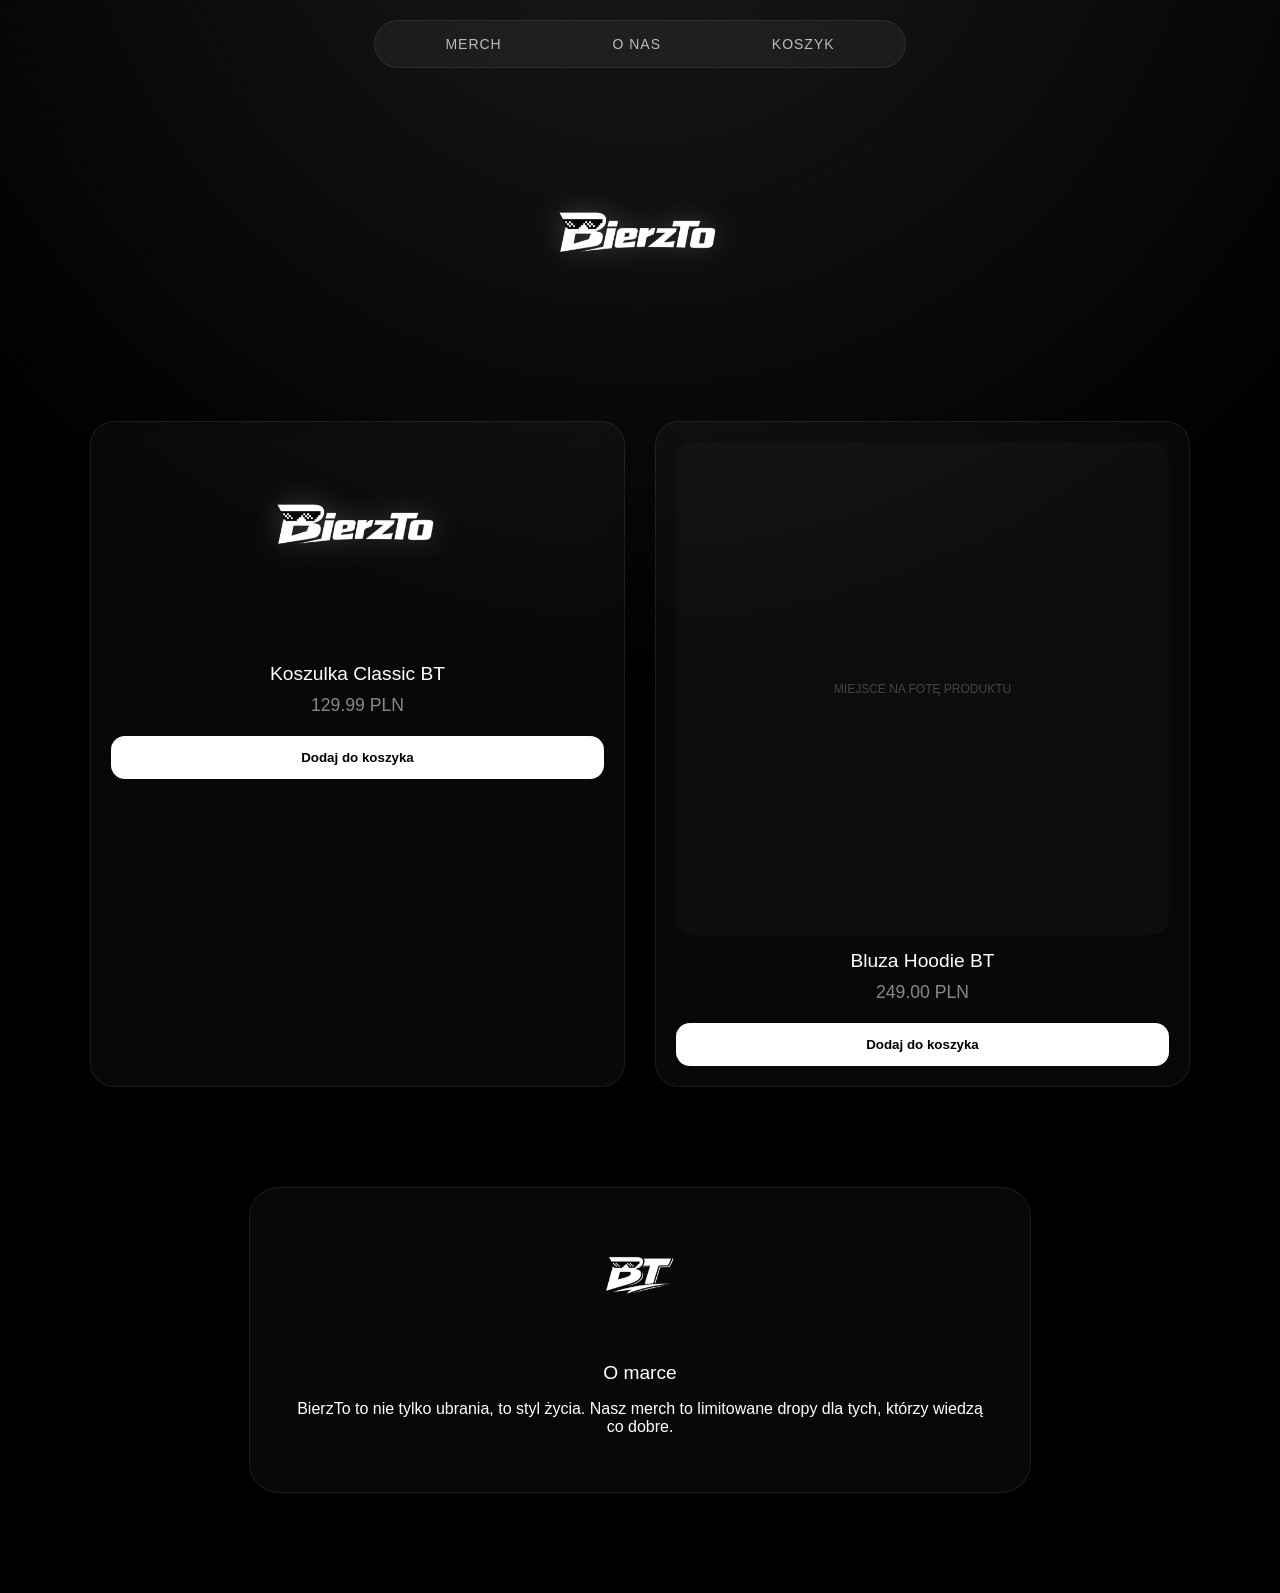
==== index.html @ 97d5d86f "Update index.html" ====
<!DOCTYPE html>
<html lang="pl">
<head>
    <meta charset="UTF-8">
    <meta name="viewport" content="width=device-width, initial-scale=1.0">
    <title>BierzTo Merch | Sklep</title>
    <style>
        /* CSS - Odpowiada za wygląd "Liquid Glass" */
        :root {
            --glass: rgba(255, 255, 255, 0.03);
            --glass-border: rgba(255, 255, 255, 0.08);
            --glow: 0 0 20px rgba(255, 255, 255, 0.15);
        }

        body {
            background-color: #000; /* Głęboka czerń */
            color: white;
            font-family: -apple-system, BlinkMacSystemFont, "Segoe UI", sans-serif;
            margin: 0;
            overflow-x: hidden;
        }

        /* Rozmyte tło */
        .bg-blur {
            position: fixed;
            top: 0; left: 0; width: 100%; height: 100%;
            background: radial-gradient(circle at 50% -20%, #1a1a1a 0%, #000 70%);
            z-index: -1;
        }

        /* Nawigacja iOS Style */
        nav {
            position: fixed;
            top: 20px;
            left: 50%;
            transform: translateX(-50%);
            width: 90%;
            max-width: 500px;
            background: rgba(255, 255, 255, 0.05);
            backdrop-filter: blur(20px); /* Efekt szkła */
            -webkit-backdrop-filter: blur(20px);
            border: 1px solid var(--glass-border);
            border-radius: 30px;
            display: flex;
            justify-content: space-around;
            padding: 15px;
            z-index: 1000;
        }

        nav a { color: white; text-decoration: none; font-size: 14px; text-transform: uppercase; letter-spacing: 1px; opacity: 0.7; transition: 0.3s; }
        nav a:hover { opacity: 1; text-shadow: 0 0 10px #fff; }

        header {
            margin-top: 150px;
            text-align: center;
        }

        /* Twoje logo */
        .main-logo {
            width: 280px;
            filter: drop-shadow(0 0 15px rgba(255,255,255,0.2));
            margin-bottom: 20px;
        }

        /* Kontener na produkty */
        .shop-container {
            display: grid;
            grid-template-columns: repeat(auto-fit, minmax(280px, 1fr));
            gap: 30px;
            width: 90%;
            max-width: 1100px;
            margin: 60px auto;
        }

        /* KARTA PRODUKTU - To kopiujesz, żeby dodać item */
        .product-card {
            background: var(--glass);
            border: 1px solid var(--glass-border);
            border-radius: 24px;
            padding: 20px;
            text-align: center;
            backdrop-filter: blur(10px);
            transition: 0.4s cubic-bezier(0.175, 0.885, 0.32, 1.275);
        }

        .product-card:hover {
            transform: translateY(-10px) scale(1.02);
            border-color: rgba(255,255,255,0.3);
            box-shadow: var(--glow);
        }

        .product-img {
            width: 100%;
            aspect-ratio: 1/1;
            background: rgba(255,255,255,0.02);
            border-radius: 18px;
            margin-bottom: 15px;
            display: flex;
            align-items: center;
            justify-content: center;
            font-size: 12px;
            color: #444;
        }

        h2 { font-size: 1.2rem; margin: 10px 0; font-weight: 500; }
        .price { font-size: 1.1rem; color: #888; margin-bottom: 20px; }

        /* Przyciski iOS Style */
        .buy-btn {
            background: #fff;
            color: #000;
            border: none;
            width: 100%;
            padding: 14px;
            border-radius: 14px;
            font-weight: 600;
            cursor: pointer;
            transition: 0.3s;
        }

        .buy-btn:hover {
            background: #e0e0e0;
            box-shadow: 0 5px 15px rgba(255,255,255,0.2);
        }

        /* Sekcja O NAS */
        .about {
            max-width: 700px;
            margin: 100px auto;
            text-align: center;
            padding: 40px;
            background: var(--glass);
            border-radius: 30px;
            border: 1px solid var(--glass-border);
        }
    </style>
</head>
<body>

    <div class="bg-blur"></div>

    <nav>
        <a href="#merch">Merch</a>
        <a href="#about">O nas</a>
        <a href="#">Koszyk</a>
    </nav>

    <header>
        <img src="logo.png" alt="BierzTo Logo" class="main-logo">
    </header>

    <div class="shop-container" id="merch">
        
        <div class="product-card">
            <img src="logo.png" alt="BierzTo Logo" class="main-logo">
            <h2>Koszulka Classic BT</h2>
            <div class="price">129.99 PLN</div>
            <button class="buy-btn">Dodaj do koszyka</button>
        </div>
        <div class="product-card">
            <div class="product-img">MIEJSCE NA FOTĘ PRODUKTU</div>
            <h2>Bluza Hoodie BT</h2>
            <div class="price">249.00 PLN</div>
            <button class="buy-btn">Dodaj do koszyka</button>
        </div>

    </div>

    <div class="about" id="about">
        <img src="banner.png" style="width: 150px; margin-bottom: 20px;">
        <h2>O marce</h2>
        <p>BierzTo to nie tylko ubrania, to styl życia. Nasz merch to limitowane dropy dla tych, którzy wiedzą co dobre.</p>
    </div>

</body>
</html>
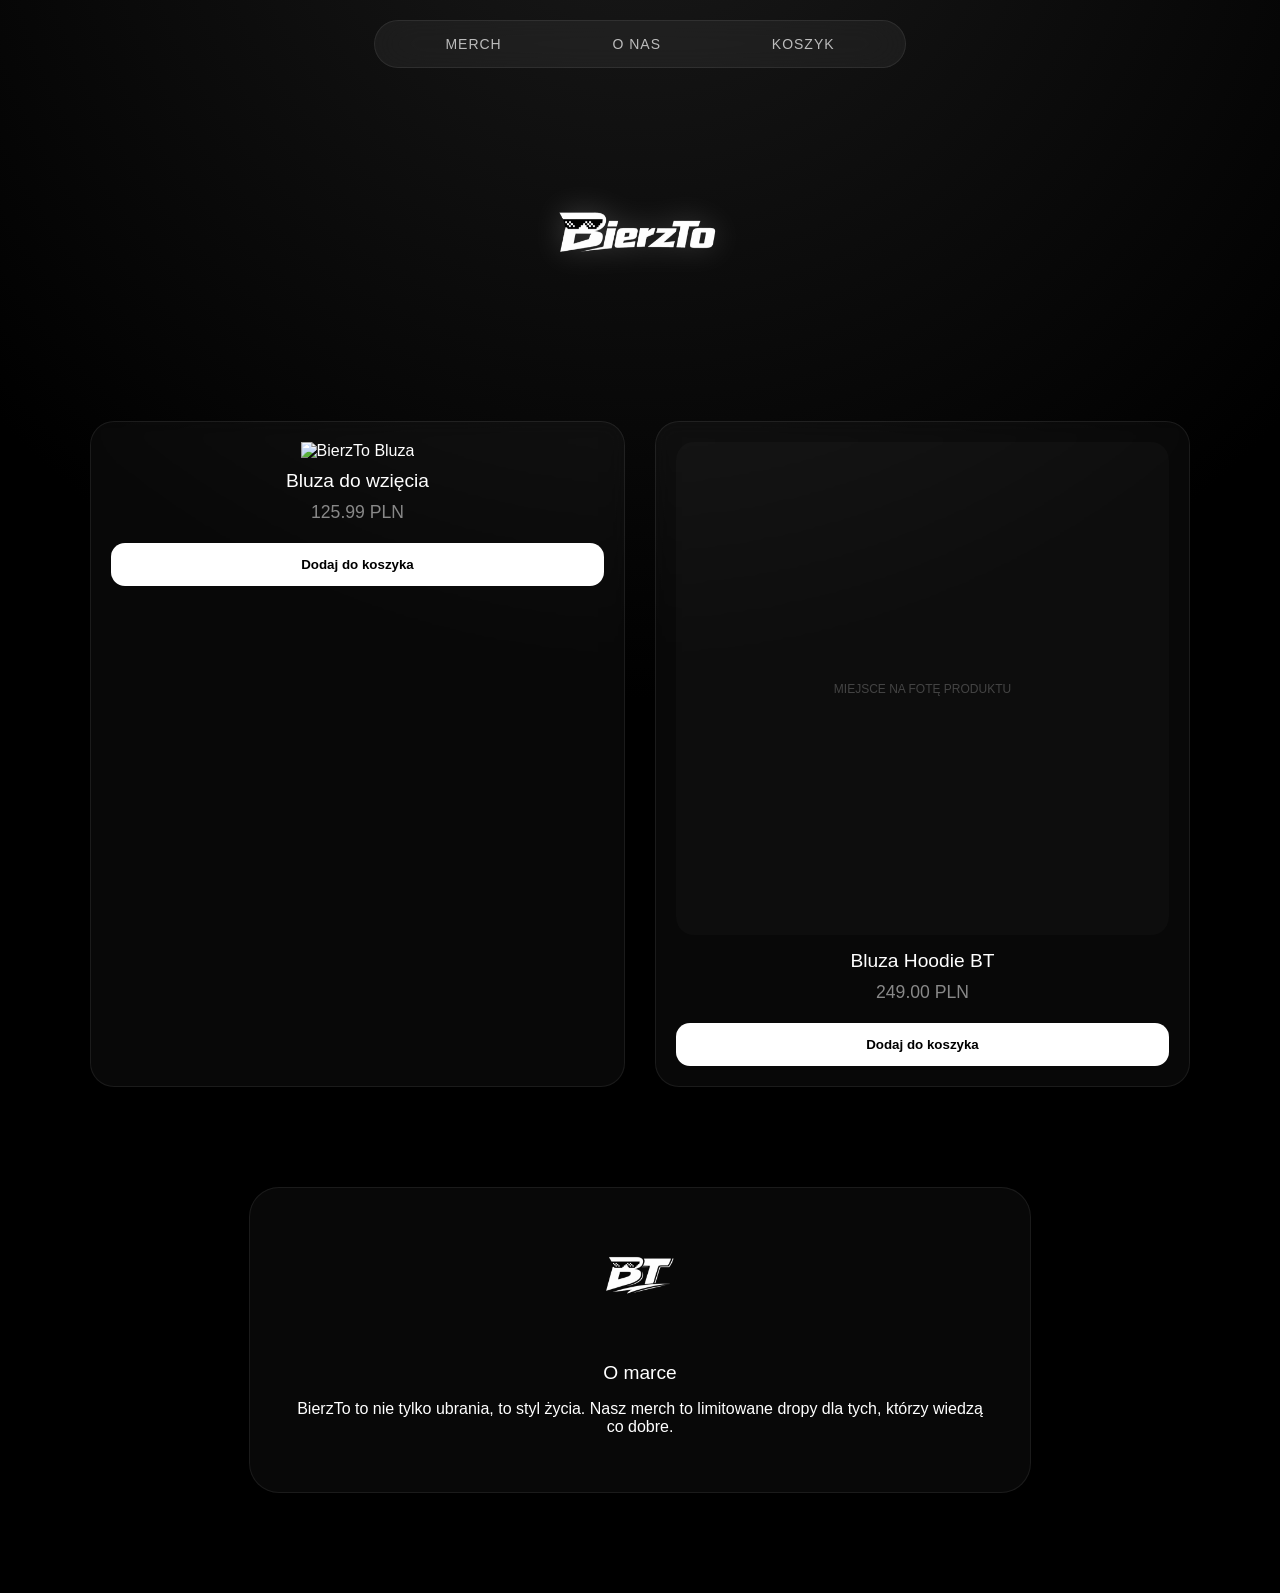
==== commit 5bc8cef0: "Update index.html" ====
--- a/index.html
+++ b/index.html
@@ -152,9 +152,9 @@
     <div class="shop-container" id="merch">
         
         <div class="product-card">
-            <img src="logo.png" alt="BierzTo Logo" class="main-logo">
-            <h2>Koszulka Classic BT</h2>
-            <div class="price">129.99 PLN</div>
+            <img src="Bluza.png" alt="BierzTo Bluza" class="main-bluza">
+            <h2>Bluza do wzięcia</h2>
+            <div class="price">125.99 PLN</div>
             <button class="buy-btn">Dodaj do koszyka</button>
         </div>
         <div class="product-card">
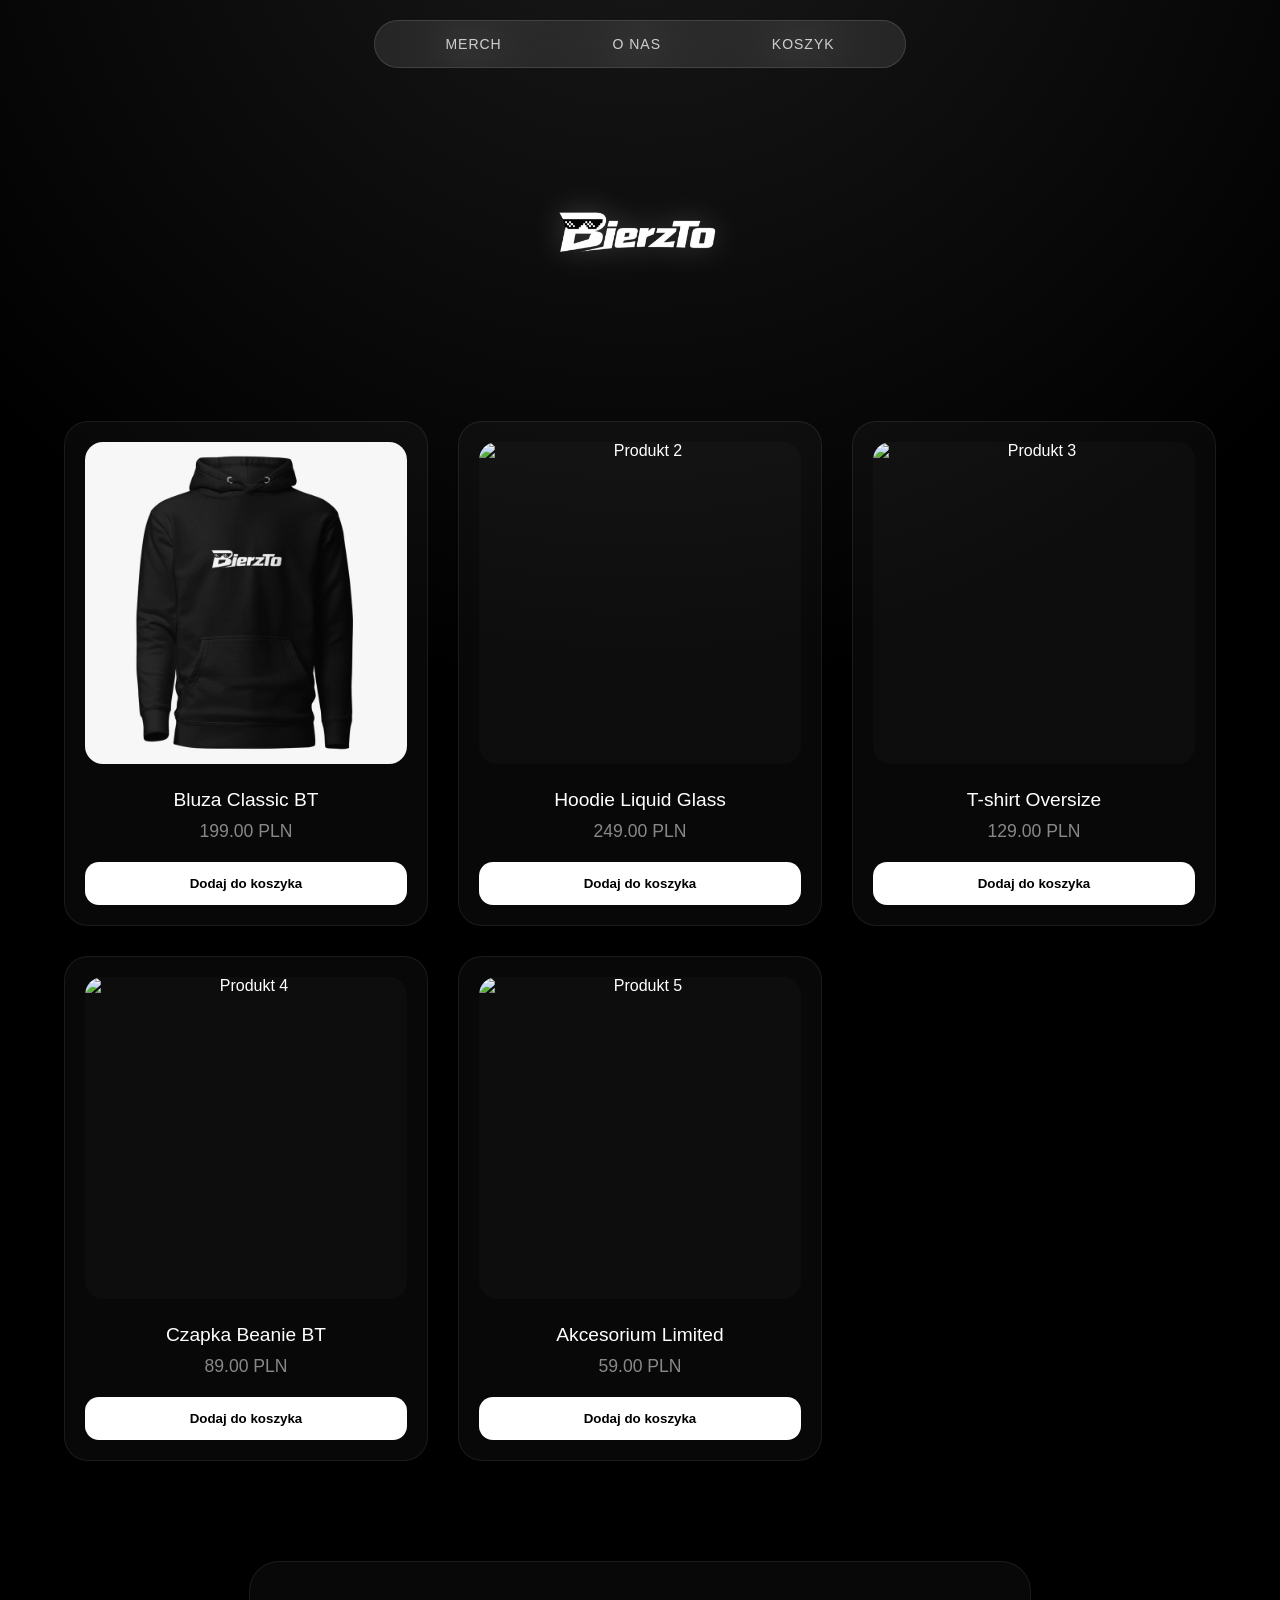
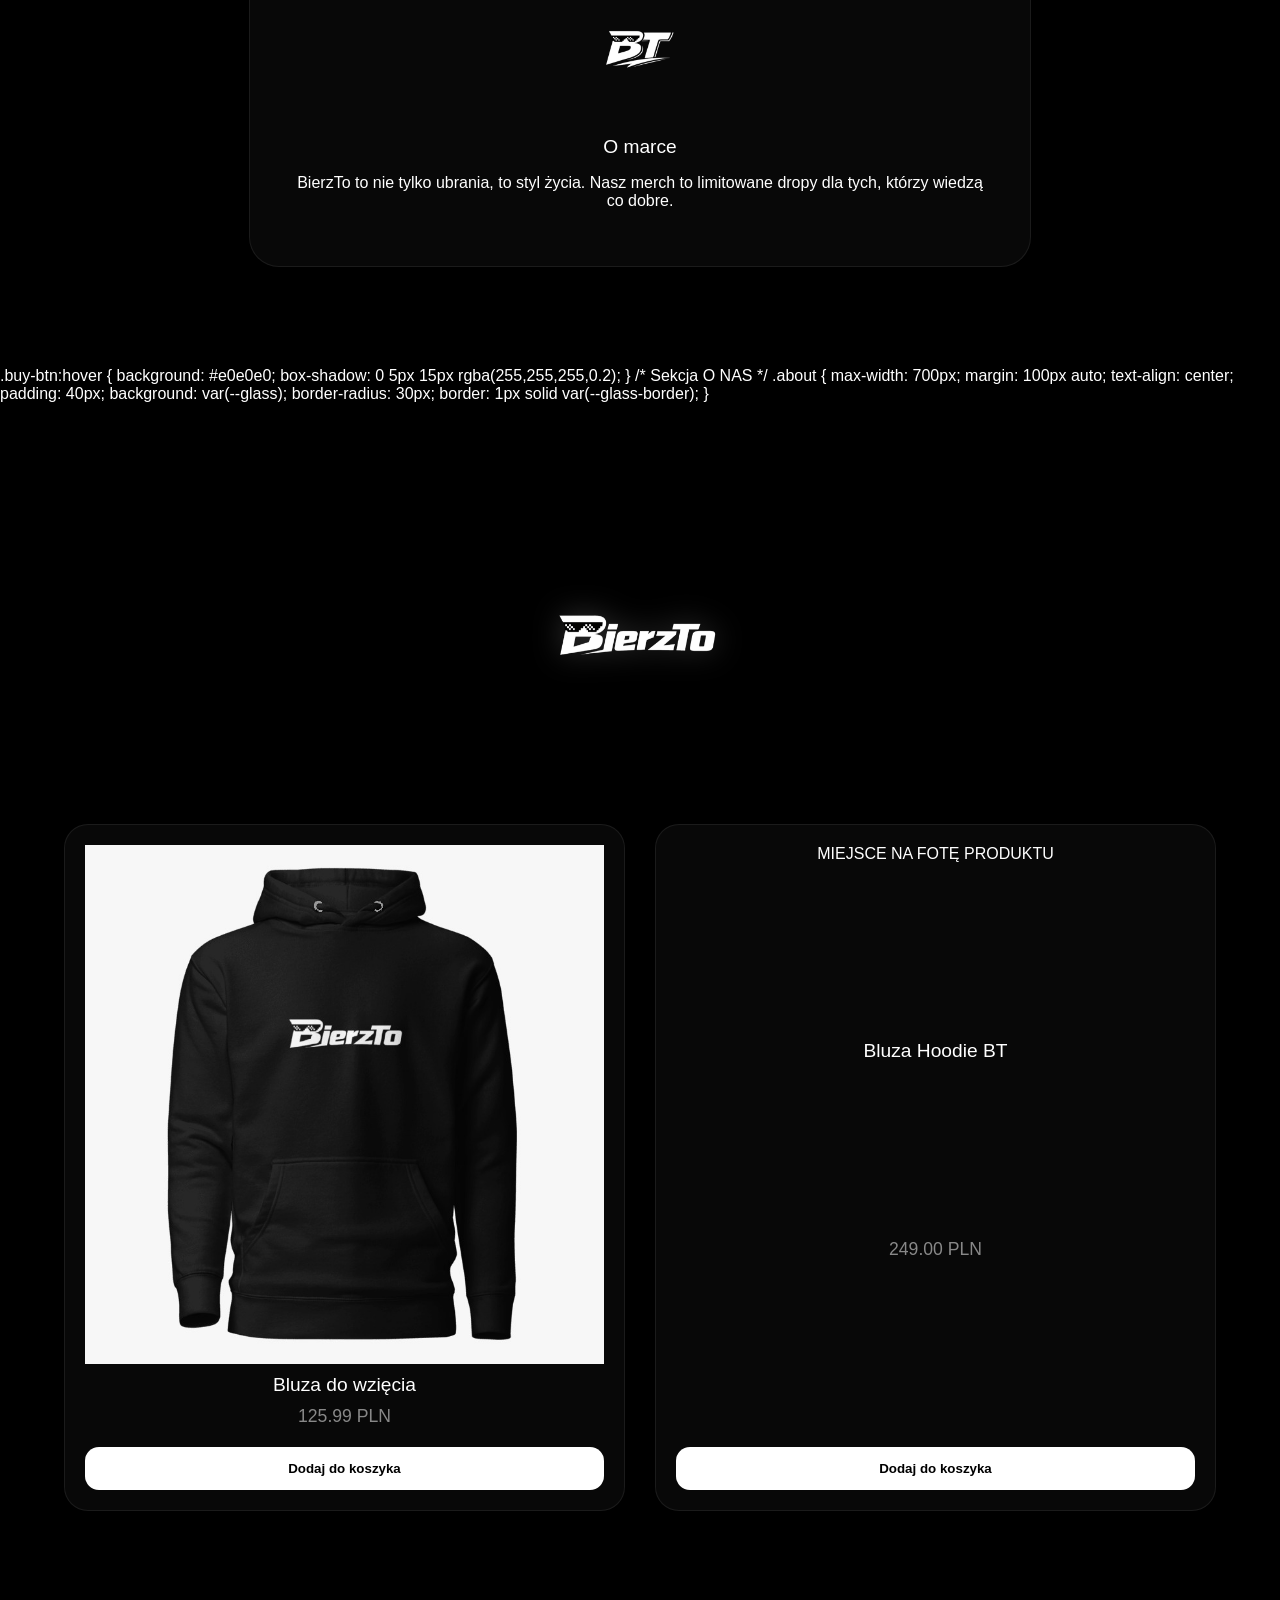
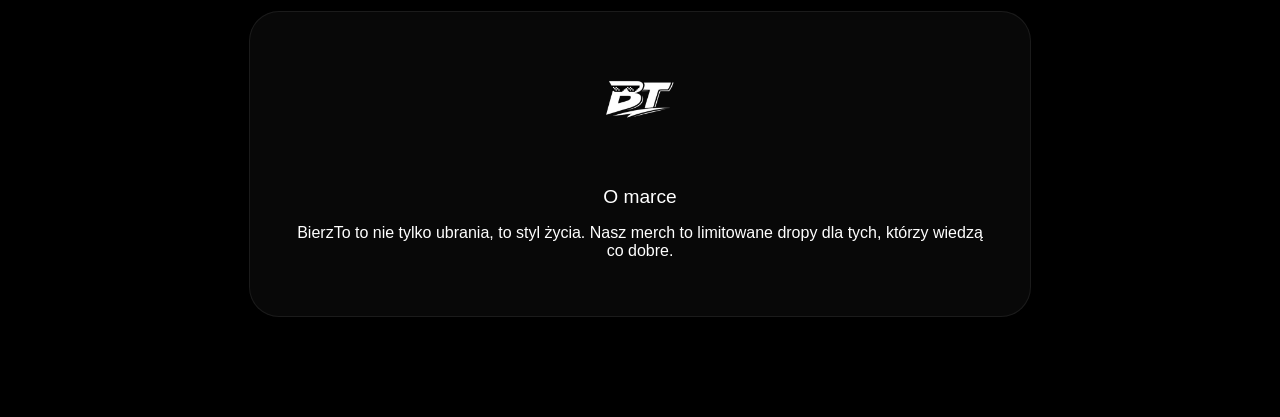
==== commit 5e8f88bf: "Update index.html" ====
--- a/index.html
+++ b/index.html
@@ -5,7 +5,7 @@
     <meta name="viewport" content="width=device-width, initial-scale=1.0">
     <title>BierzTo Merch | Sklep</title>
     <style>
-        /* CSS - Odpowiada za wygląd "Liquid Glass" */
+        /* CSS - Liquid Glass Effect */
         :root {
             --glass: rgba(255, 255, 255, 0.03);
             --glass-border: rgba(255, 255, 255, 0.08);
@@ -13,14 +13,13 @@
         }
 
         body {
-            background-color: #000; /* Głęboka czerń */
+            background-color: #000;
             color: white;
             font-family: -apple-system, BlinkMacSystemFont, "Segoe UI", sans-serif;
             margin: 0;
             overflow-x: hidden;
         }
 
-        /* Rozmyte tło */
         .bg-blur {
             position: fixed;
             top: 0; left: 0; width: 100%; height: 100%;
@@ -28,7 +27,7 @@
             z-index: -1;
         }
 
-        /* Nawigacja iOS Style */
+        /* iOS Style Navigation */
         nav {
             position: fixed;
             top: 20px;
@@ -37,7 +36,7 @@
             width: 90%;
             max-width: 500px;
             background: rgba(255, 255, 255, 0.05);
-            backdrop-filter: blur(20px); /* Efekt szkła */
+            backdrop-filter: blur(20px);
             -webkit-backdrop-filter: blur(20px);
             border: 1px solid var(--glass-border);
             border-radius: 30px;
@@ -55,32 +54,33 @@
             text-align: center;
         }
 
-        /* Twoje logo */
         .main-logo {
             width: 280px;
             filter: drop-shadow(0 0 15px rgba(255,255,255,0.2));
             margin-bottom: 20px;
         }
 
-        /* Kontener na produkty */
+        /* Grid na 5 produktów */
         .shop-container {
             display: grid;
             grid-template-columns: repeat(auto-fit, minmax(280px, 1fr));
             gap: 30px;
             width: 90%;
-            max-width: 1100px;
+            max-width: 1200px;
             margin: 60px auto;
         }
 
-        /* KARTA PRODUKTU - To kopiujesz, żeby dodać item */
         .product-card {
             background: var(--glass);
             border: 1px solid var(--glass-border);
             border-radius: 24px;
             padding: 20px;
             text-align: center;
-            backdrop-filter: blur(10px);
+            墜ackdrop-filter: blur(10px);
             transition: 0.4s cubic-bezier(0.175, 0.885, 0.32, 1.275);
+            display: flex;
+            flex-direction: column;
+            justify-content: space-between;
         }
 
         .product-card:hover {
@@ -89,23 +89,28 @@
             box-shadow: var(--glow);
         }
 
-        .product-img {
+        /* Kontener na grafikę produktu */
+        .product-img-container {
             width: 100%;
             aspect-ratio: 1/1;
             background: rgba(255,255,255,0.02);
             border-radius: 18px;
             margin-bottom: 15px;
+            overflow: hidden;
             display: flex;
             align-items: center;
             justify-content: center;
-            font-size: 12px;
-            color: #444;
+        }
+
+        .product-img-container img {
+            width: 100%;
+            height: 100%;
+            object-fit: cover; /* Grafika ładnie wypełnia kwadrat */
         }
 
         h2 { font-size: 1.2rem; margin: 10px 0; font-weight: 500; }
         .price { font-size: 1.1rem; color: #888; margin-bottom: 20px; }
 
-        /* Przyciski iOS Style */
         .buy-btn {
             background: #fff;
             color: #000;
@@ -123,7 +128,6 @@
             box-shadow: 0 5px 15px rgba(255,255,255,0.2);
         }
 
-        /* Sekcja O NAS */
         .about {
             max-width: 700px;
             margin: 100px auto;
@@ -152,6 +156,94 @@
     <div class="shop-container" id="merch">
         
         <div class="product-card">
+            <div class="product-img-container">
+                <img src="produkt1.png" alt="Produkt 1">
+            </div>
+            <h2>Bluza Classic BT</h2>
+            <div class="price">199.00 PLN</div>
+            <button class="buy-btn">Dodaj do koszyka</button>
+        </div>
+
+        <div class="product-card">
+            <div class="product-img-container">
+                <img src="produkt2.png" alt="Produkt 2">
+            </div>
+            <h2>Hoodie Liquid Glass</h2>
+            <div class="price">249.00 PLN</div>
+            <button class="buy-btn">Dodaj do koszyka</button>
+        </div>
+
+        <div class="product-card">
+            <div class="product-img-container">
+                <img src="produkt3.png" alt="Produkt 3">
+            </div>
+            <h2>T-shirt Oversize</h2>
+            <div class="price">129.00 PLN</div>
+            <button class="buy-btn">Dodaj do koszyka</button>
+        </div>
+
+        <div class="product-card">
+            <div class="product-img-container">
+                <img src="produkt4.png" alt="Produkt 4">
+            </div>
+            <h2>Czapka Beanie BT</h2>
+            <div class="price">89.00 PLN</div>
+            <button class="buy-btn">Dodaj do koszyka</button>
+        </div>
+
+        <div class="product-card">
+            <div class="product-img-container">
+                <img src="produkt5.png" alt="Produkt 5">
+            </div>
+            <h2>Akcesorium Limited</h2>
+            <div class="price">59.00 PLN</div>
+            <button class="buy-btn">Dodaj do koszyka</button>
+        </div>
+
+    </div>
+
+    <div class="about" id="about">
+        <img src="banner.png" alt="Banner" style="width: 150px; margin-bottom: 20px;">
+        <h2>O marce</h2>
+        <p>BierzTo to nie tylko ubrania, to styl życia. Nasz merch to limitowane dropy dla tych, którzy wiedzą co dobre.</p>
+    </div>
+
+</body>
+</html>
+        .buy-btn:hover {
+            background: #e0e0e0;
+            box-shadow: 0 5px 15px rgba(255,255,255,0.2);
+        }
+
+        /* Sekcja O NAS */
+        .about {
+            max-width: 700px;
+            margin: 100px auto;
+            text-align: center;
+            padding: 40px;
+            background: var(--glass);
+            border-radius: 30px;
+            border: 1px solid var(--glass-border);
+        }
+    </style>
+</head>
+<body>
+
+    <div class="bg-blur"></div>
+
+    <nav>
+        <a href="#merch">Merch</a>
+        <a href="#about">O nas</a>
+        <a href="#">Koszyk</a>
+    </nav>
+
+    <header>
+        <img src="logo.png" alt="BierzTo Logo" class="main-logo">
+    </header>
+
+    <div class="shop-container" id="merch">
+        
+        <div class="product-card">
             <img src="Bluza.png" alt="BierzTo Bluza" class="main-bluza">
             <h2>Bluza do wzięcia</h2>
             <div class="price">125.99 PLN</div>
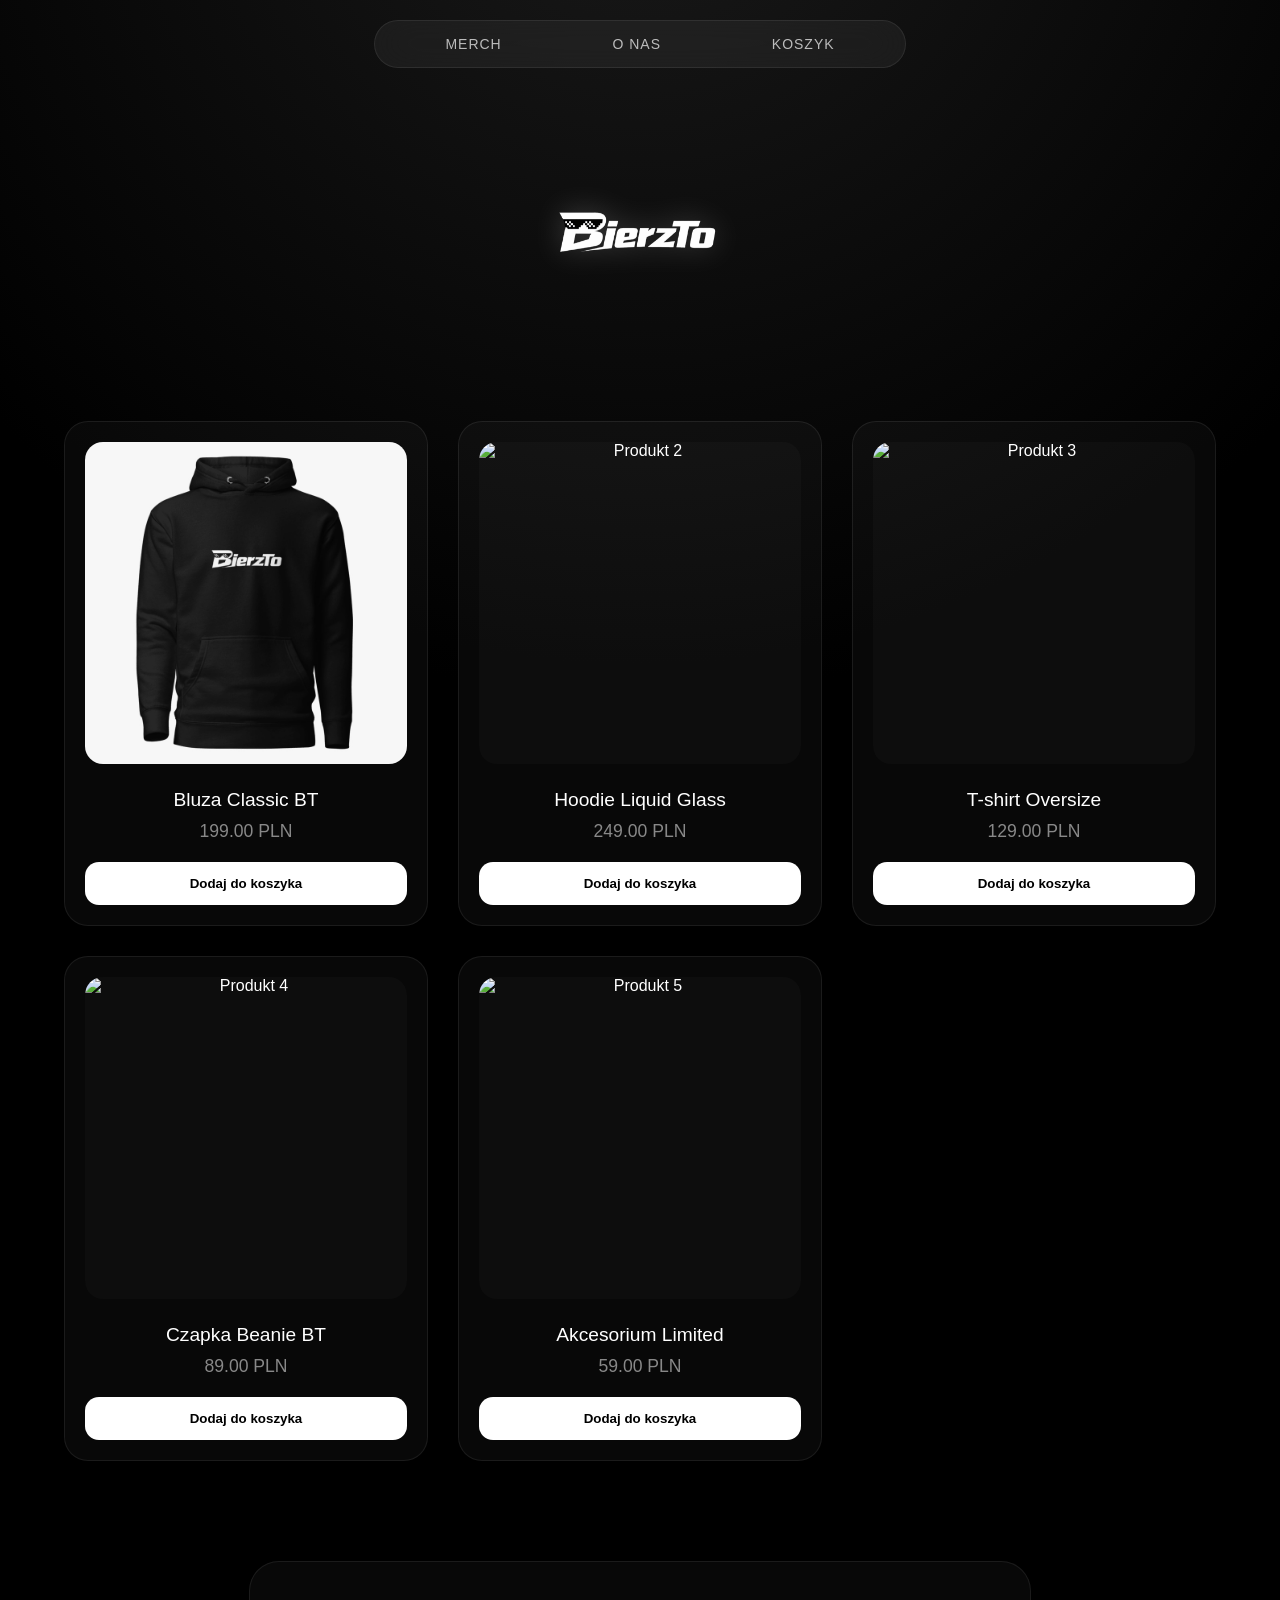
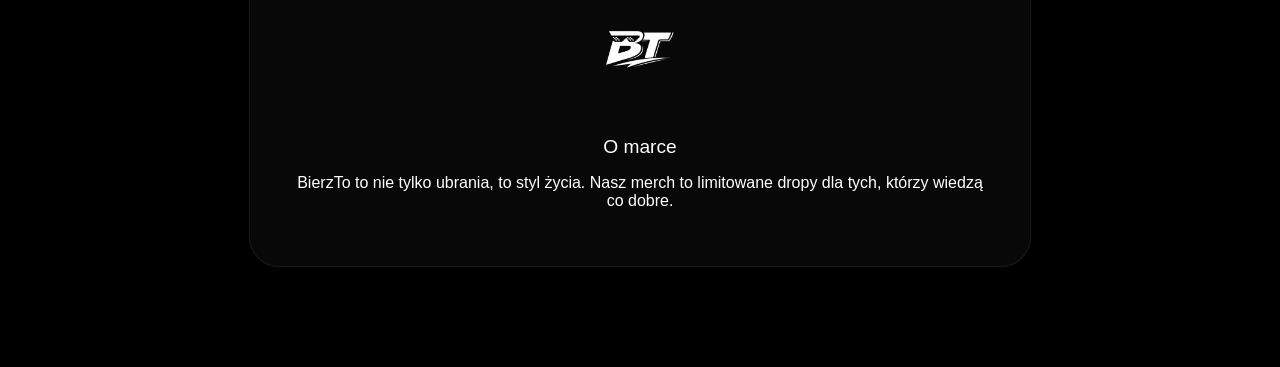
==== commit f250b5d0: "Update index.html" ====
--- a/index.html
+++ b/index.html
@@ -210,59 +210,3 @@
 
 </body>
 </html>
-        .buy-btn:hover {
-            background: #e0e0e0;
-            box-shadow: 0 5px 15px rgba(255,255,255,0.2);
-        }
-
-        /* Sekcja O NAS */
-        .about {
-            max-width: 700px;
-            margin: 100px auto;
-            text-align: center;
-            padding: 40px;
-            background: var(--glass);
-            border-radius: 30px;
-            border: 1px solid var(--glass-border);
-        }
-    </style>
-</head>
-<body>
-
-    <div class="bg-blur"></div>
-
-    <nav>
-        <a href="#merch">Merch</a>
-        <a href="#about">O nas</a>
-        <a href="#">Koszyk</a>
-    </nav>
-
-    <header>
-        <img src="logo.png" alt="BierzTo Logo" class="main-logo">
-    </header>
-
-    <div class="shop-container" id="merch">
-        
-        <div class="product-card">
-            <img src="Bluza.png" alt="BierzTo Bluza" class="main-bluza">
-            <h2>Bluza do wzięcia</h2>
-            <div class="price">125.99 PLN</div>
-            <button class="buy-btn">Dodaj do koszyka</button>
-        </div>
-        <div class="product-card">
-            <div class="product-img">MIEJSCE NA FOTĘ PRODUKTU</div>
-            <h2>Bluza Hoodie BT</h2>
-            <div class="price">249.00 PLN</div>
-            <button class="buy-btn">Dodaj do koszyka</button>
-        </div>
-
-    </div>
-
-    <div class="about" id="about">
-        <img src="banner.png" style="width: 150px; margin-bottom: 20px;">
-        <h2>O marce</h2>
-        <p>BierzTo to nie tylko ubrania, to styl życia. Nasz merch to limitowane dropy dla tych, którzy wiedzą co dobre.</p>
-    </div>
-
-</body>
-</html>
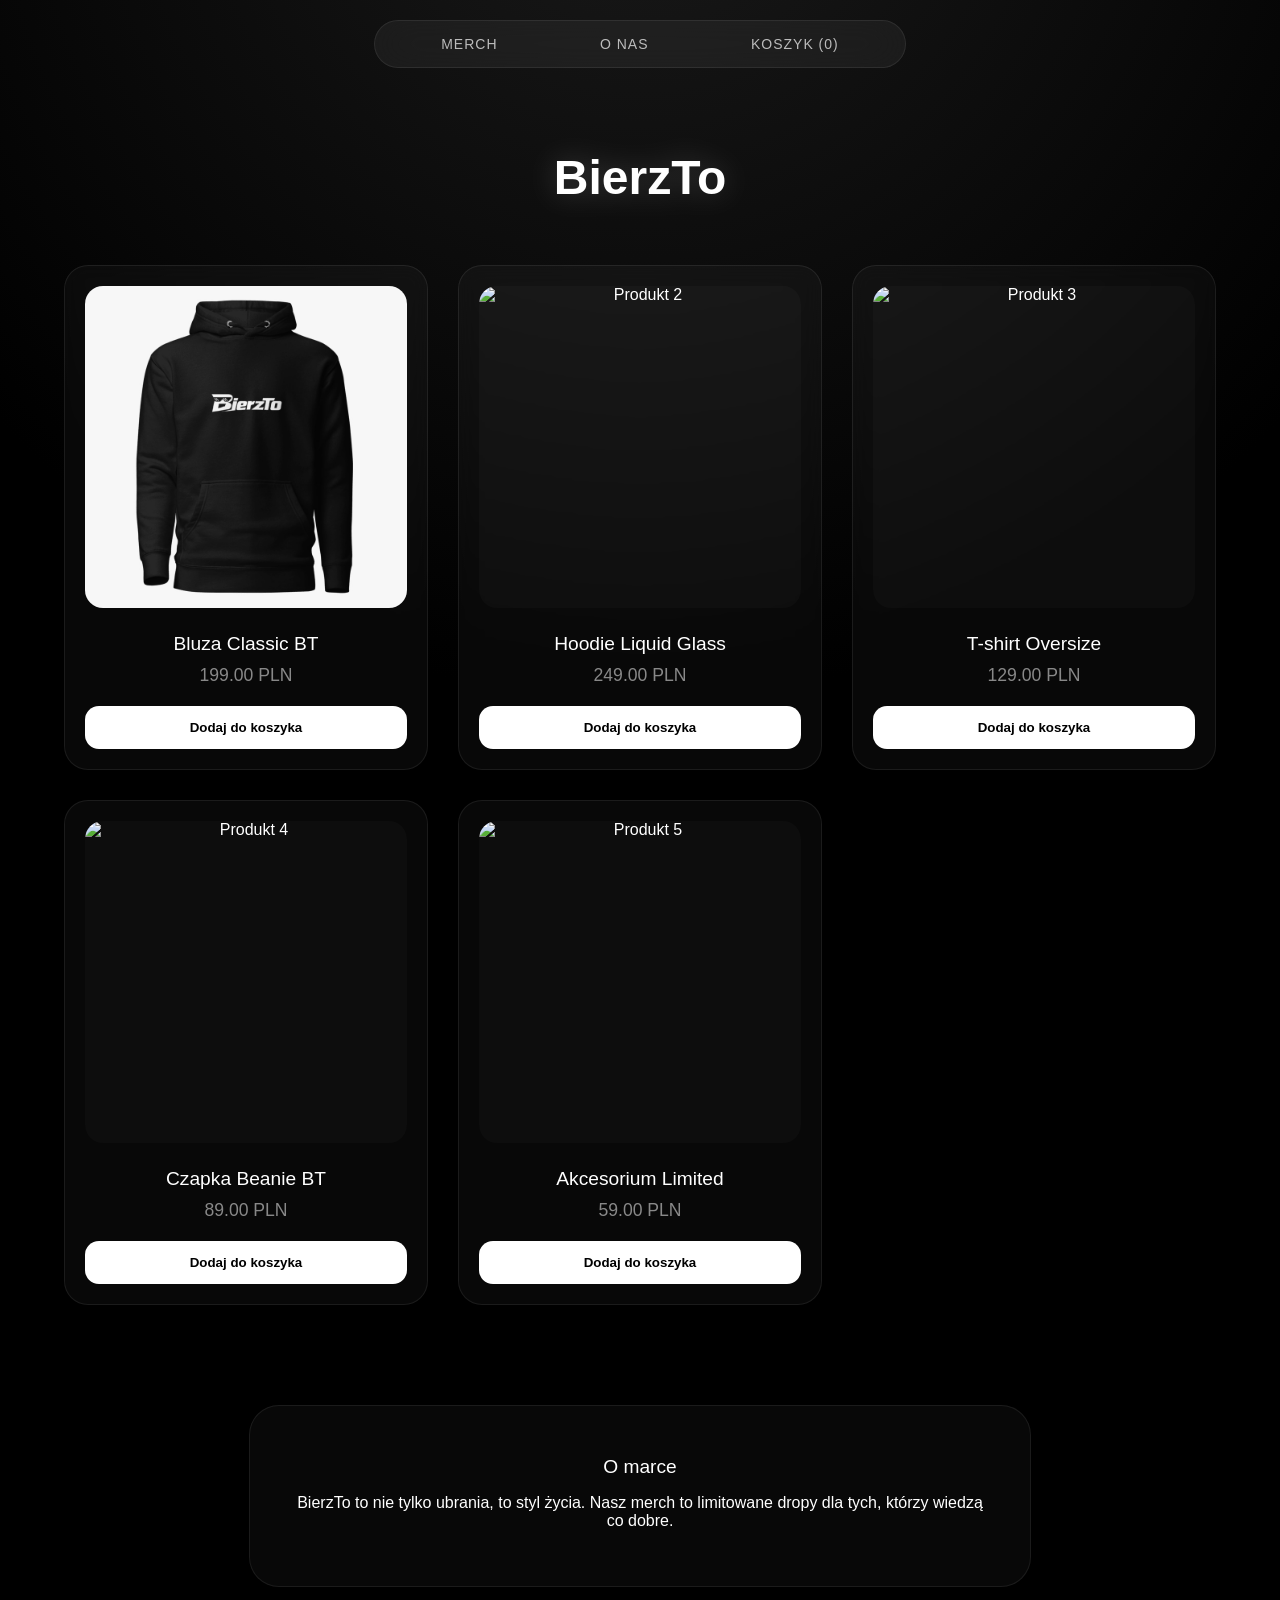
==== commit fc94067f: "Update index.html" ====
--- a/index.html
+++ b/index.html
@@ -10,6 +10,7 @@
             --glass: rgba(255, 255, 255, 0.03);
             --glass-border: rgba(255, 255, 255, 0.08);
             --glow: 0 0 20px rgba(255, 255, 255, 0.15);
+            --glass-panel: rgba(20, 20, 20, 0.6);
         }
 
         body {
@@ -46,7 +47,7 @@
             z-index: 1000;
         }
 
-        nav a { color: white; text-decoration: none; font-size: 14px; text-transform: uppercase; letter-spacing: 1px; opacity: 0.7; transition: 0.3s; }
+        nav a { color: white; text-decoration: none; font-size: 14px; text-transform: uppercase; letter-spacing: 1px; opacity: 0.7; transition: 0.3s; cursor: pointer; }
         nav a:hover { opacity: 1; text-shadow: 0 0 10px #fff; }
 
         header {
@@ -76,11 +77,13 @@
             border-radius: 24px;
             padding: 20px;
             text-align: center;
-            墜ackdrop-filter: blur(10px);
+            backdrop-filter: blur(10px); /* Poprawiona literówka */
+            -webkit-backdrop-filter: blur(10px);
             transition: 0.4s cubic-bezier(0.175, 0.885, 0.32, 1.275);
             display: flex;
             flex-direction: column;
             justify-content: space-between;
+            cursor: pointer;
         }
 
         .product-card:hover {
@@ -89,7 +92,6 @@
             box-shadow: var(--glow);
         }
 
-        /* Kontener na grafikę produktu */
         .product-img-container {
             width: 100%;
             aspect-ratio: 1/1;
@@ -105,7 +107,7 @@
         .product-img-container img {
             width: 100%;
             height: 100%;
-            object-fit: cover; /* Grafika ładnie wypełnia kwadrat */
+            object-fit: cover;
         }
 
         h2 { font-size: 1.2rem; margin: 10px 0; font-weight: 500; }
@@ -137,6 +139,196 @@
             border-radius: 30px;
             border: 1px solid var(--glass-border);
         }
+
+        /* ------------------------------------- */
+        /* NOWE STYLE: PANEL PRODUKTU (MODAL)    */
+        /* ------------------------------------- */
+        .modal-overlay {
+            position: fixed;
+            top: 0; left: 0; width: 100%; height: 100%;
+            background: rgba(0, 0, 0, 0.7);
+            backdrop-filter: blur(15px);
+            -webkit-backdrop-filter: blur(15px);
+            z-index: 2000;
+            display: flex;
+            align-items: center;
+            justify-content: center;
+            opacity: 0;
+            pointer-events: none;
+            transition: opacity 0.3s ease;
+        }
+
+        .modal-overlay.active {
+            opacity: 1;
+            pointer-events: all;
+        }
+
+        .modal-content {
+            background: var(--glass-panel);
+            border: 1px solid var(--glass-border);
+            border-radius: 30px;
+            width: 90%;
+            max-width: 900px;
+            padding: 30px;
+            position: relative;
+            display: flex;
+            gap: 30px;
+            flex-wrap: wrap;
+            transform: translateY(20px);
+            transition: transform 0.3s ease;
+        }
+
+        .modal-overlay.active .modal-content {
+            transform: translateY(0);
+        }
+
+        .close-btn {
+            position: absolute;
+            top: 20px;
+            right: 25px;
+            font-size: 28px;
+            color: #fff;
+            cursor: pointer;
+            opacity: 0.6;
+            transition: 0.3s;
+            z-index: 10;
+        }
+
+        .close-btn:hover { opacity: 1; text-shadow: 0 0 10px #fff; }
+
+        .modal-gallery {
+            flex: 1;
+            min-width: 300px;
+        }
+
+        .main-img-view {
+            width: 100%;
+            aspect-ratio: 1/1;
+            background: rgba(255,255,255,0.02);
+            border-radius: 18px;
+            overflow: hidden;
+            margin-bottom: 15px;
+        }
+
+        .main-img-view img {
+            width: 100%; height: 100%; object-fit: cover;
+        }
+
+        .thumbnail-grid {
+            display: grid;
+            grid-template-columns: repeat(4, 1fr);
+            gap: 10px;
+        }
+
+        .thumbnail-grid img {
+            width: 100%;
+            aspect-ratio: 1/1;
+            object-fit: cover;
+            border-radius: 12px;
+            cursor: pointer;
+            border: 2px solid transparent;
+            transition: 0.2s;
+            background: rgba(255,255,255,0.05);
+        }
+
+        .thumbnail-grid img:hover, .thumbnail-grid img.active-thumb {
+            border-color: #fff;
+            box-shadow: 0 0 10px rgba(255,255,255,0.2);
+        }
+
+        .modal-info {
+            flex: 1;
+            min-width: 300px;
+            display: flex;
+            flex-direction: column;
+            justify-content: center;
+        }
+
+        .modal-info h2 { font-size: 2rem; margin-bottom: 5px; }
+        .modal-info .price { font-size: 1.5rem; color: #aaa; margin-bottom: 30px; }
+        
+        /* ------------------------------------- */
+        /* NOWE STYLE: KOSZYK (SIDEBAR)          */
+        /* ------------------------------------- */
+        .cart-sidebar {
+            position: fixed;
+            top: 0; right: -400px;
+            width: 100%; max-width: 400px;
+            height: 100%;
+            background: rgba(10, 10, 10, 0.85);
+            backdrop-filter: blur(25px);
+            -webkit-backdrop-filter: blur(25px);
+            border-left: 1px solid var(--glass-border);
+            z-index: 3000;
+            transition: right 0.4s cubic-bezier(0.175, 0.885, 0.32, 1.275);
+            display: flex;
+            flex-direction: column;
+            padding: 30px 20px;
+            box-sizing: border-box;
+        }
+
+        .cart-sidebar.open {
+            right: 0;
+        }
+
+        .cart-header {
+            display: flex;
+            justify-content: space-between;
+            align-items: center;
+            border-bottom: 1px solid var(--glass-border);
+            padding-bottom: 15px;
+            margin-bottom: 20px;
+        }
+
+        .cart-header h2 { margin: 0; font-size: 1.5rem; }
+
+        .cart-items {
+            flex: 1;
+            overflow-y: auto;
+            display: flex;
+            flex-direction: column;
+            gap: 15px;
+        }
+
+        .cart-item {
+            display: flex;
+            align-items: center;
+            gap: 15px;
+            background: rgba(255,255,255,0.02);
+            padding: 10px;
+            border-radius: 12px;
+            border: 1px solid var(--glass-border);
+        }
+
+        .cart-item img {
+            width: 60px; height: 60px;
+            border-radius: 8px;
+            object-fit: cover;
+        }
+
+        .cart-item-info { flex: 1; }
+        .cart-item-info h4 { margin: 0 0 5px 0; font-size: 1rem; font-weight: 500;}
+        .cart-item-info p { margin: 0; color: #888; font-size: 0.9rem;}
+        
+        .remove-item {
+            color: #ff4d4d;
+            background: none;
+            border: none;
+            font-size: 1.2rem;
+            cursor: pointer;
+        }
+
+        .cart-footer {
+            border-top: 1px solid var(--glass-border);
+            padding-top: 20px;
+            margin-top: 20px;
+        }
+
+        .cart-footer h3 {
+            display: flex;
+            justify-content: space-between;
+            margin: 0 0 20px 0;
+        }
     </style>
 </head>
 <body>
@@ -146,67 +338,205 @@
     <nav>
         <a href="#merch">Merch</a>
         <a href="#about">O nas</a>
-        <a href="#">Koszyk</a>
+        <a onclick="toggleCart()">Koszyk (<span id="cart-count">0</span>)</a>
     </nav>
 
     <header>
-        <img src="logo.png" alt="BierzTo Logo" class="main-logo">
+        <h1 class="main-logo" style="font-size: 3rem; margin: 0 auto;">BierzTo</h1>
     </header>
 
     <div class="shop-container" id="merch">
         
-        <div class="product-card">
+        <div class="product-card" onclick="openProductModal('Bluza Classic BT', 199.00, 'produkt1.png', 'a')">
             <div class="product-img-container">
                 <img src="produkt1.png" alt="Produkt 1">
             </div>
             <h2>Bluza Classic BT</h2>
             <div class="price">199.00 PLN</div>
-            <button class="buy-btn">Dodaj do koszyka</button>
-        </div>
-
-        <div class="product-card">
+            <button class="buy-btn" onclick="event.stopPropagation(); addToCart('Bluza Classic BT', 199.00, 'produkt1.png')">Dodaj do koszyka</button>
+        </div>
+
+        <div class="product-card" onclick="openProductModal('Hoodie Liquid Glass', 249.00, 'produkt2.png', 'b')">
             <div class="product-img-container">
                 <img src="produkt2.png" alt="Produkt 2">
             </div>
             <h2>Hoodie Liquid Glass</h2>
             <div class="price">249.00 PLN</div>
-            <button class="buy-btn">Dodaj do koszyka</button>
-        </div>
-
-        <div class="product-card">
+            <button class="buy-btn" onclick="event.stopPropagation(); addToCart('Hoodie Liquid Glass', 249.00, 'produkt2.png')">Dodaj do koszyka</button>
+        </div>
+
+        <div class="product-card" onclick="openProductModal('T-shirt Oversize', 129.00, 'produkt3.png', 'c')">
             <div class="product-img-container">
                 <img src="produkt3.png" alt="Produkt 3">
             </div>
             <h2>T-shirt Oversize</h2>
             <div class="price">129.00 PLN</div>
-            <button class="buy-btn">Dodaj do koszyka</button>
-        </div>
-
-        <div class="product-card">
+            <button class="buy-btn" onclick="event.stopPropagation(); addToCart('T-shirt Oversize', 129.00, 'produkt3.png')">Dodaj do koszyka</button>
+        </div>
+
+        <div class="product-card" onclick="openProductModal('Czapka Beanie BT', 89.00, 'produkt4.png', 'd')">
             <div class="product-img-container">
                 <img src="produkt4.png" alt="Produkt 4">
             </div>
             <h2>Czapka Beanie BT</h2>
             <div class="price">89.00 PLN</div>
-            <button class="buy-btn">Dodaj do koszyka</button>
-        </div>
-
-        <div class="product-card">
+            <button class="buy-btn" onclick="event.stopPropagation(); addToCart('Czapka Beanie BT', 89.00, 'produkt4.png')">Dodaj do koszyka</button>
+        </div>
+
+        <div class="product-card" onclick="openProductModal('Akcesorium Limited', 59.00, 'produkt5.png', 'e')">
             <div class="product-img-container">
                 <img src="produkt5.png" alt="Produkt 5">
             </div>
             <h2>Akcesorium Limited</h2>
             <div class="price">59.00 PLN</div>
-            <button class="buy-btn">Dodaj do koszyka</button>
+            <button class="buy-btn" onclick="event.stopPropagation(); addToCart('Akcesorium Limited', 59.00, 'produkt5.png')">Dodaj do koszyka</button>
         </div>
 
     </div>
 
     <div class="about" id="about">
-        <img src="banner.png" alt="Banner" style="width: 150px; margin-bottom: 20px;">
         <h2>O marce</h2>
         <p>BierzTo to nie tylko ubrania, to styl życia. Nasz merch to limitowane dropy dla tych, którzy wiedzą co dobre.</p>
     </div>
 
+    <div id="product-modal" class="modal-overlay" onclick="closeProductModal(event)">
+        <div class="modal-content" onclick="event.stopPropagation()">
+            <span class="close-btn" onclick="closeProductModal()">&times;</span>
+            
+            <div class="modal-gallery">
+                <div class="main-img-view">
+                    <img id="modal-main-img" src="" alt="Main Product Image">
+                </div>
+                <div class="thumbnail-grid" id="modal-thumbnails">
+                    </div>
+            </div>
+
+            <div class="modal-info">
+                <h2 id="modal-title">Nazwa Produktu</h2>
+                <div class="price" id="modal-price">0.00 PLN</div>
+                <button class="buy-btn" id="modal-buy-btn" onclick="">Dodaj do koszyka</button>
+            </div>
+        </div>
+    </div>
+
+    <div id="cart-sidebar" class="cart-sidebar">
+        <div class="cart-header">
+            <h2>Twój Koszyk</h2>
+            <span class="close-btn" style="position: static;" onclick="toggleCart()">&times;</span>
+        </div>
+        <div id="cart-items" class="cart-items">
+            </div>
+        <div class="cart-footer">
+            <h3>Suma: <span id="cart-total">0.00</span> PLN</h3>
+            <button class="buy-btn">Przejdź do płatności</button>
+        </div>
+    </div>
+
+    <script>
+        // --- LOGIKA MODALA PRODUKTU ---
+        function openProductModal(title, price, mainImg, letter) {
+            const modal = document.getElementById('product-modal');
+            const modalTitle = document.getElementById('modal-title');
+            const modalPrice = document.getElementById('modal-price');
+            const modalMainImg = document.getElementById('modal-main-img');
+            const modalThumbnails = document.getElementById('modal-thumbnails');
+            const modalBuyBtn = document.getElementById('modal-buy-btn');
+
+            // Ustawianie podstawowych informacji
+            modalTitle.innerText = title;
+            modalPrice.innerText = price.toFixed(2) + ' PLN';
+            modalMainImg.src = mainImg;
+
+            // Ustawianie akcji dla przycisku "Dodaj do koszyka" wewnątrz modala
+            modalBuyBtn.onclick = function() {
+                addToCart(title, price, mainImg);
+                closeProductModal(); // Opcjonalnie: zamyka modal po dodaniu do koszyka
+                toggleCart();        // Opcjonalnie: od razu otwiera koszyk
+            };
+
+            // Generowanie 4 miniaturek (podglad-X1.png, podglad-X2.png itd.)
+            let thumbsHTML = '';
+            for(let i = 1; i <= 4; i++) {
+                let thumbSrc = `podglad-${letter}${i}.png`;
+                // Pierwsza miniaturka ma klasę active-thumb
+                let activeClass = i === 1 ? 'active-thumb' : ''; 
+                thumbsHTML += `<img src="${thumbSrc}" class="thumb-img ${activeClass}" onclick="changeMainImg(this, '${thumbSrc}')">`;
+            }
+            modalThumbnails.innerHTML = thumbsHTML;
+
+            // Pokazanie modala
+            modal.classList.add('active');
+        }
+
+        function closeProductModal(e) {
+            // Zamknij tylko jeśli kliknięto tło lub "X" (nie w sam biały kontener)
+            if(!e || e.target.id === 'product-modal' || e.type === 'click') {
+                document.getElementById('product-modal').classList.remove('active');
+            }
+        }
+
+        function changeMainImg(element, src) {
+            // Zmiana głownego zdjęcia
+            document.getElementById('modal-main-img').src = src;
+            
+            // Usunięcie podświetlenia z innych miniaturek i dodanie do klikniętej
+            const thumbs = document.querySelectorAll('.thumb-img');
+            thumbs.forEach(t => t.classList.remove('active-thumb'));
+            element.classList.add('active-thumb');
+        }
+
+
+        // --- LOGIKA KOSZYKA ---
+        let cart = [];
+
+        function toggleCart() {
+            document.getElementById('cart-sidebar').classList.toggle('open');
+        }
+
+        function addToCart(title, price, img) {
+            // Dodanie do tablicy
+            cart.push({ title, price, img });
+            updateCartUI();
+        }
+
+        function removeFromCart(index) {
+            cart.splice(index, 1);
+            updateCartUI();
+        }
+
+        function updateCartUI() {
+            const cartItemsContainer = document.getElementById('cart-items');
+            const cartTotal = document.getElementById('cart-total');
+            const cartCount = document.getElementById('cart-count');
+
+            // Aktualizacja licznika na nawigacji
+            cartCount.innerText = cart.length;
+
+            // Generowanie listy HTML
+            let itemsHTML = '';
+            let total = 0;
+
+            cart.forEach((item, index) => {
+                total += item.price;
+                itemsHTML += `
+                    <div class="cart-item">
+                        <img src="${item.img}" alt="${item.title}">
+                        <div class="cart-item-info">
+                            <h4>${item.title}</h4>
+                            <p>${item.price.toFixed(2)} PLN</p>
+                        </div>
+                        <button class="remove-item" onclick="removeFromCart(${index})">×</button>
+                    </div>
+                `;
+            });
+
+            if(cart.length === 0) {
+                itemsHTML = '<p style="text-align:center; color:#888;">Twój koszyk jest pusty.</p>';
+            }
+
+            cartItemsContainer.innerHTML = itemsHTML;
+            cartTotal.innerText = total.toFixed(2);
+        }
+    </script>
 </body>
 </html>
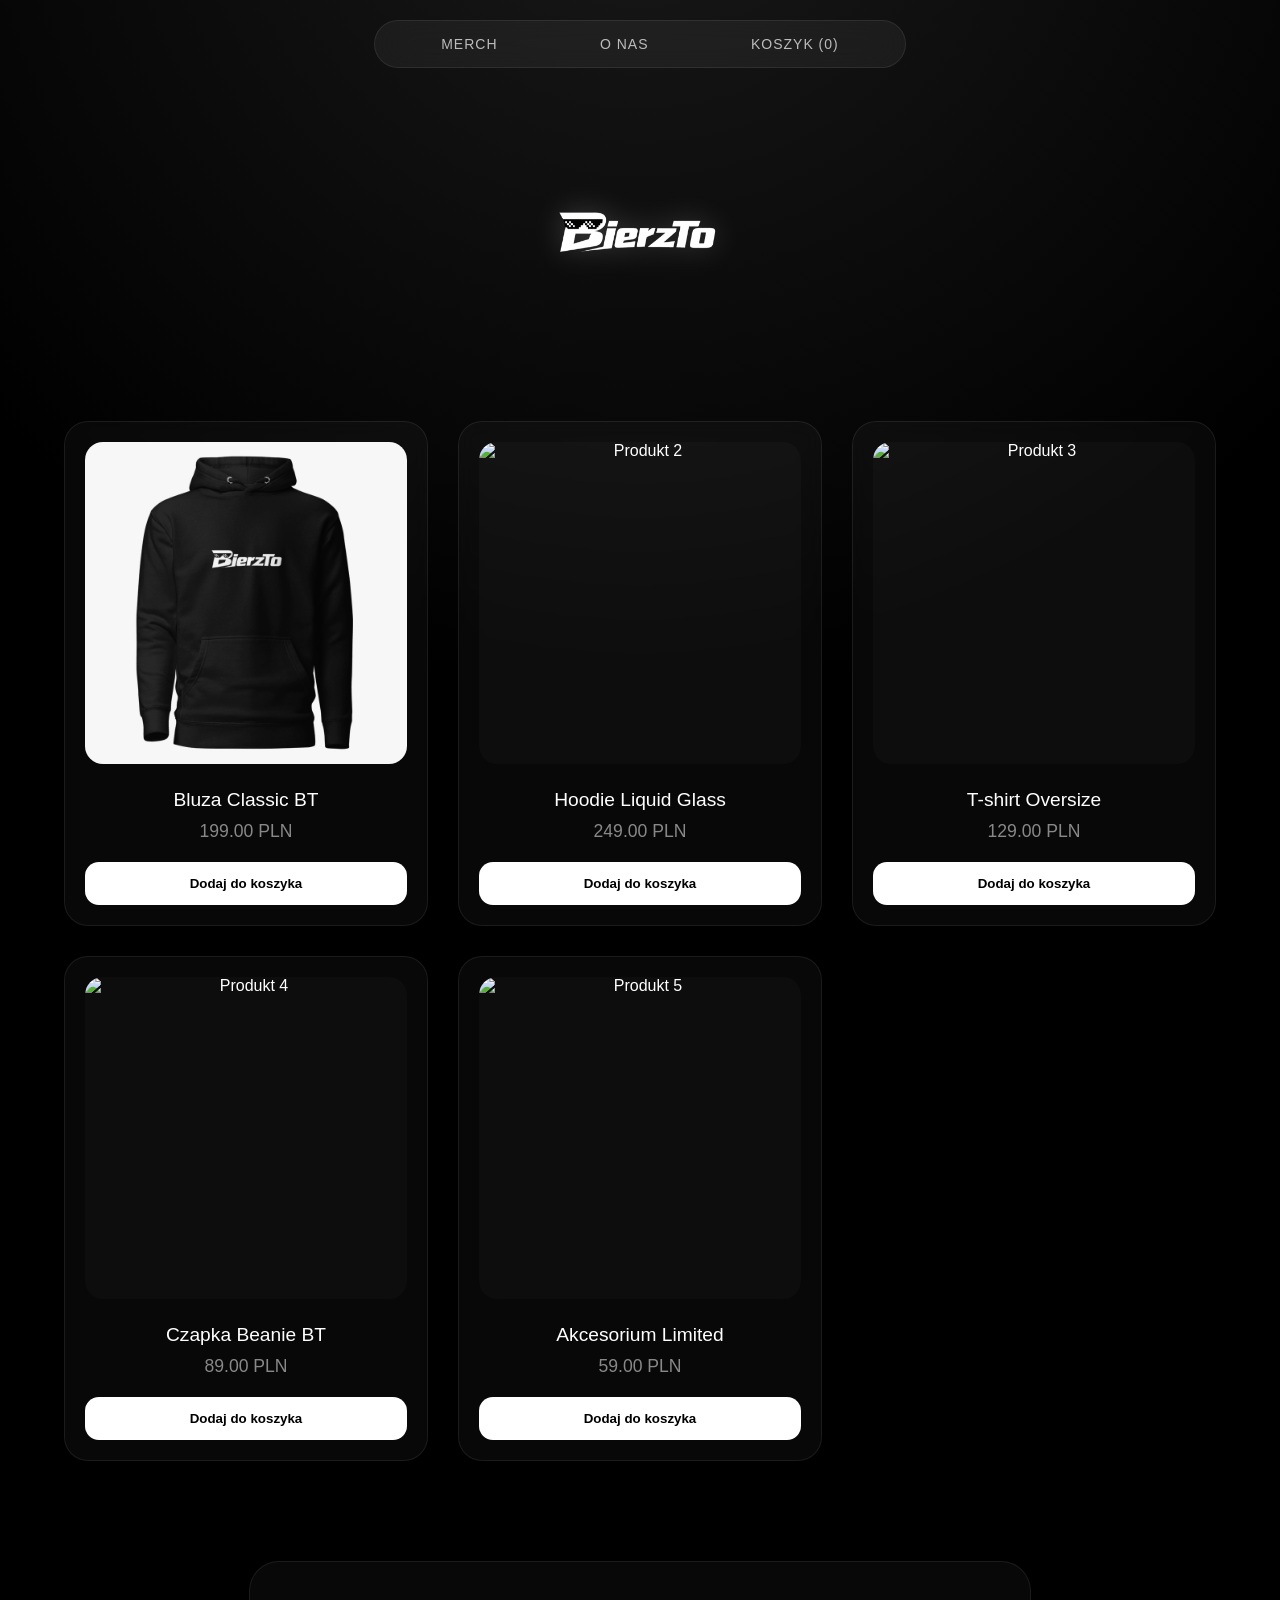
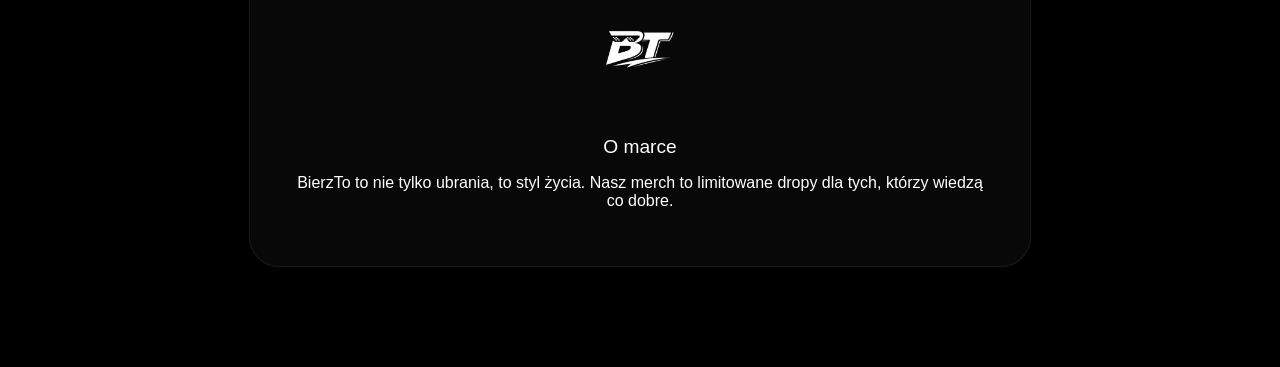
==== commit 38edf6c6: "Update index.html" ====
--- a/index.html
+++ b/index.html
@@ -77,7 +77,7 @@
             border-radius: 24px;
             padding: 20px;
             text-align: center;
-            backdrop-filter: blur(10px); /* Poprawiona literówka */
+            backdrop-filter: blur(10px);
             -webkit-backdrop-filter: blur(10px);
             transition: 0.4s cubic-bezier(0.175, 0.885, 0.32, 1.275);
             display: flex;
@@ -141,7 +141,7 @@
         }
 
         /* ------------------------------------- */
-        /* NOWE STYLE: PANEL PRODUKTU (MODAL)    */
+        /* PANEL PRODUKTU (MODAL)                */
         /* ------------------------------------- */
         .modal-overlay {
             position: fixed;
@@ -245,10 +245,39 @@
         }
 
         .modal-info h2 { font-size: 2rem; margin-bottom: 5px; }
-        .modal-info .price { font-size: 1.5rem; color: #aaa; margin-bottom: 30px; }
+        .modal-info .price { font-size: 1.5rem; color: #aaa; margin-bottom: 20px; }
         
+        /* Wybór rozmiaru */
+        .size-selector {
+            display: flex;
+            gap: 10px;
+            margin-bottom: 30px;
+        }
+
+        .size-btn {
+            background: transparent;
+            color: #fff;
+            border: 1px solid var(--glass-border);
+            padding: 10px 18px;
+            border-radius: 10px;
+            font-weight: 600;
+            cursor: pointer;
+            transition: 0.3s;
+        }
+
+        .size-btn:hover {
+            border-color: rgba(255,255,255,0.4);
+        }
+
+        .size-btn.active-size {
+            background: #fff;
+            color: #000;
+            border-color: #fff;
+            box-shadow: 0 0 10px rgba(255,255,255,0.2);
+        }
+
         /* ------------------------------------- */
-        /* NOWE STYLE: KOSZYK (SIDEBAR)          */
+        /* KOSZYK (SIDEBAR)                      */
         /* ------------------------------------- */
         .cart-sidebar {
             position: fixed;
@@ -308,7 +337,7 @@
 
         .cart-item-info { flex: 1; }
         .cart-item-info h4 { margin: 0 0 5px 0; font-size: 1rem; font-weight: 500;}
-        .cart-item-info p { margin: 0; color: #888; font-size: 0.9rem;}
+        .cart-item-info p { margin: 0; color: #888; font-size: 0.85rem;}
         
         .remove-item {
             color: #ff4d4d;
@@ -342,7 +371,7 @@
     </nav>
 
     <header>
-        <h1 class="main-logo" style="font-size: 3rem; margin: 0 auto;">BierzTo</h1>
+        <img src="logo.png" alt="BierzTo Logo" class="main-logo">
     </header>
 
     <div class="shop-container" id="merch">
@@ -353,7 +382,7 @@
             </div>
             <h2>Bluza Classic BT</h2>
             <div class="price">199.00 PLN</div>
-            <button class="buy-btn" onclick="event.stopPropagation(); addToCart('Bluza Classic BT', 199.00, 'produkt1.png')">Dodaj do koszyka</button>
+            <button class="buy-btn" onclick="event.stopPropagation(); addToCart('Bluza Classic BT', 199.00, 'produkt1.png', 'M')">Dodaj do koszyka</button>
         </div>
 
         <div class="product-card" onclick="openProductModal('Hoodie Liquid Glass', 249.00, 'produkt2.png', 'b')">
@@ -362,7 +391,7 @@
             </div>
             <h2>Hoodie Liquid Glass</h2>
             <div class="price">249.00 PLN</div>
-            <button class="buy-btn" onclick="event.stopPropagation(); addToCart('Hoodie Liquid Glass', 249.00, 'produkt2.png')">Dodaj do koszyka</button>
+            <button class="buy-btn" onclick="event.stopPropagation(); addToCart('Hoodie Liquid Glass', 249.00, 'produkt2.png', 'M')">Dodaj do koszyka</button>
         </div>
 
         <div class="product-card" onclick="openProductModal('T-shirt Oversize', 129.00, 'produkt3.png', 'c')">
@@ -371,7 +400,7 @@
             </div>
             <h2>T-shirt Oversize</h2>
             <div class="price">129.00 PLN</div>
-            <button class="buy-btn" onclick="event.stopPropagation(); addToCart('T-shirt Oversize', 129.00, 'produkt3.png')">Dodaj do koszyka</button>
+            <button class="buy-btn" onclick="event.stopPropagation(); addToCart('T-shirt Oversize', 129.00, 'produkt3.png', 'M')">Dodaj do koszyka</button>
         </div>
 
         <div class="product-card" onclick="openProductModal('Czapka Beanie BT', 89.00, 'produkt4.png', 'd')">
@@ -380,7 +409,7 @@
             </div>
             <h2>Czapka Beanie BT</h2>
             <div class="price">89.00 PLN</div>
-            <button class="buy-btn" onclick="event.stopPropagation(); addToCart('Czapka Beanie BT', 89.00, 'produkt4.png')">Dodaj do koszyka</button>
+            <button class="buy-btn" onclick="event.stopPropagation(); addToCart('Czapka Beanie BT', 89.00, 'produkt4.png', 'Uniw.')">Dodaj do koszyka</button>
         </div>
 
         <div class="product-card" onclick="openProductModal('Akcesorium Limited', 59.00, 'produkt5.png', 'e')">
@@ -389,12 +418,13 @@
             </div>
             <h2>Akcesorium Limited</h2>
             <div class="price">59.00 PLN</div>
-            <button class="buy-btn" onclick="event.stopPropagation(); addToCart('Akcesorium Limited', 59.00, 'produkt5.png')">Dodaj do koszyka</button>
+            <button class="buy-btn" onclick="event.stopPropagation(); addToCart('Akcesorium Limited', 59.00, 'produkt5.png', 'Uniw.')">Dodaj do koszyka</button>
         </div>
 
     </div>
 
     <div class="about" id="about">
+        <img src="banner.png" alt="Banner" style="width: 150px; margin-bottom: 20px;">
         <h2>O marce</h2>
         <p>BierzTo to nie tylko ubrania, to styl życia. Nasz merch to limitowane dropy dla tych, którzy wiedzą co dobre.</p>
     </div>
@@ -414,7 +444,16 @@
             <div class="modal-info">
                 <h2 id="modal-title">Nazwa Produktu</h2>
                 <div class="price" id="modal-price">0.00 PLN</div>
-                <button class="buy-btn" id="modal-buy-btn" onclick="">Dodaj do koszyka</button>
+                
+                <p style="margin: 0 0 10px 0; color: #aaa; font-size: 0.9rem;">Wybierz rozmiar:</p>
+                <div class="size-selector" id="modal-sizes">
+                    <button class="size-btn" onclick="selectSize('S')">S</button>
+                    <button class="size-btn active-size" onclick="selectSize('M')">M</button>
+                    <button class="size-btn" onclick="selectSize('L')">L</button>
+                    <button class="size-btn" onclick="selectSize('XL')">XL</button>
+                </div>
+
+                <button class="buy-btn" id="modal-buy-btn">Dodaj do koszyka</button>
             </div>
         </div>
     </div>
@@ -433,58 +472,61 @@
     </div>
 
     <script>
+        let currentSelectedSize = 'M'; // Domyślny rozmiar w modalu
+
         // --- LOGIKA MODALA PRODUKTU ---
         function openProductModal(title, price, mainImg, letter) {
             const modal = document.getElementById('product-modal');
-            const modalTitle = document.getElementById('modal-title');
-            const modalPrice = document.getElementById('modal-price');
-            const modalMainImg = document.getElementById('modal-main-img');
-            const modalThumbnails = document.getElementById('modal-thumbnails');
-            const modalBuyBtn = document.getElementById('modal-buy-btn');
-
-            // Ustawianie podstawowych informacji
-            modalTitle.innerText = title;
-            modalPrice.innerText = price.toFixed(2) + ' PLN';
-            modalMainImg.src = mainImg;
-
-            // Ustawianie akcji dla przycisku "Dodaj do koszyka" wewnątrz modala
-            modalBuyBtn.onclick = function() {
-                addToCart(title, price, mainImg);
-                closeProductModal(); // Opcjonalnie: zamyka modal po dodaniu do koszyka
-                toggleCart();        // Opcjonalnie: od razu otwiera koszyk
+            
+            document.getElementById('modal-title').innerText = title;
+            document.getElementById('modal-price').innerText = price.toFixed(2) + ' PLN';
+            document.getElementById('modal-main-img').src = mainImg;
+
+            // Domyślny reset rozmiaru na 'M' po otwarciu nowego produktu
+            selectSize('M'); 
+
+            // Ustawienie akcji dla przycisku "Dodaj"
+            document.getElementById('modal-buy-btn').onclick = function() {
+                addToCart(title, price, mainImg, currentSelectedSize);
+                closeProductModal(); 
+                toggleCart();        
             };
 
-            // Generowanie 4 miniaturek (podglad-X1.png, podglad-X2.png itd.)
+            // Generowanie 4 miniaturek
             let thumbsHTML = '';
             for(let i = 1; i <= 4; i++) {
                 let thumbSrc = `podglad-${letter}${i}.png`;
-                // Pierwsza miniaturka ma klasę active-thumb
                 let activeClass = i === 1 ? 'active-thumb' : ''; 
                 thumbsHTML += `<img src="${thumbSrc}" class="thumb-img ${activeClass}" onclick="changeMainImg(this, '${thumbSrc}')">`;
             }
-            modalThumbnails.innerHTML = thumbsHTML;
+            document.getElementById('modal-thumbnails').innerHTML = thumbsHTML;
 
             // Pokazanie modala
             modal.classList.add('active');
         }
 
         function closeProductModal(e) {
-            // Zamknij tylko jeśli kliknięto tło lub "X" (nie w sam biały kontener)
             if(!e || e.target.id === 'product-modal' || e.type === 'click') {
                 document.getElementById('product-modal').classList.remove('active');
             }
         }
 
         function changeMainImg(element, src) {
-            // Zmiana głownego zdjęcia
             document.getElementById('modal-main-img').src = src;
-            
-            // Usunięcie podświetlenia z innych miniaturek i dodanie do klikniętej
             const thumbs = document.querySelectorAll('.thumb-img');
             thumbs.forEach(t => t.classList.remove('active-thumb'));
             element.classList.add('active-thumb');
         }
 
+        // --- LOGIKA WYBORU ROZMIARU ---
+        function selectSize(size) {
+            currentSelectedSize = size;
+            const buttons = document.querySelectorAll('.size-btn');
+            buttons.forEach(btn => btn.classList.remove('active-size'));
+            
+            // Dodanie klasy 'active-size' do klikniętego przycisku
+            event.target.classList.add('active-size');
+        }
 
         // --- LOGIKA KOSZYKA ---
         let cart = [];
@@ -493,9 +535,8 @@
             document.getElementById('cart-sidebar').classList.toggle('open');
         }
 
-        function addToCart(title, price, img) {
-            // Dodanie do tablicy
-            cart.push({ title, price, img });
+        function addToCart(title, price, img, size) {
+            cart.push({ title, price, img, size });
             updateCartUI();
         }
 
@@ -509,10 +550,8 @@
             const cartTotal = document.getElementById('cart-total');
             const cartCount = document.getElementById('cart-count');
 
-            // Aktualizacja licznika na nawigacji
             cartCount.innerText = cart.length;
 
-            // Generowanie listy HTML
             let itemsHTML = '';
             let total = 0;
 
@@ -523,7 +562,7 @@
                         <img src="${item.img}" alt="${item.title}">
                         <div class="cart-item-info">
                             <h4>${item.title}</h4>
-                            <p>${item.price.toFixed(2)} PLN</p>
+                            <p>${item.price.toFixed(2)} PLN | Rozmiar: <strong>${item.size}</strong></p>
                         </div>
                         <button class="remove-item" onclick="removeFromCart(${index})">×</button>
                     </div>
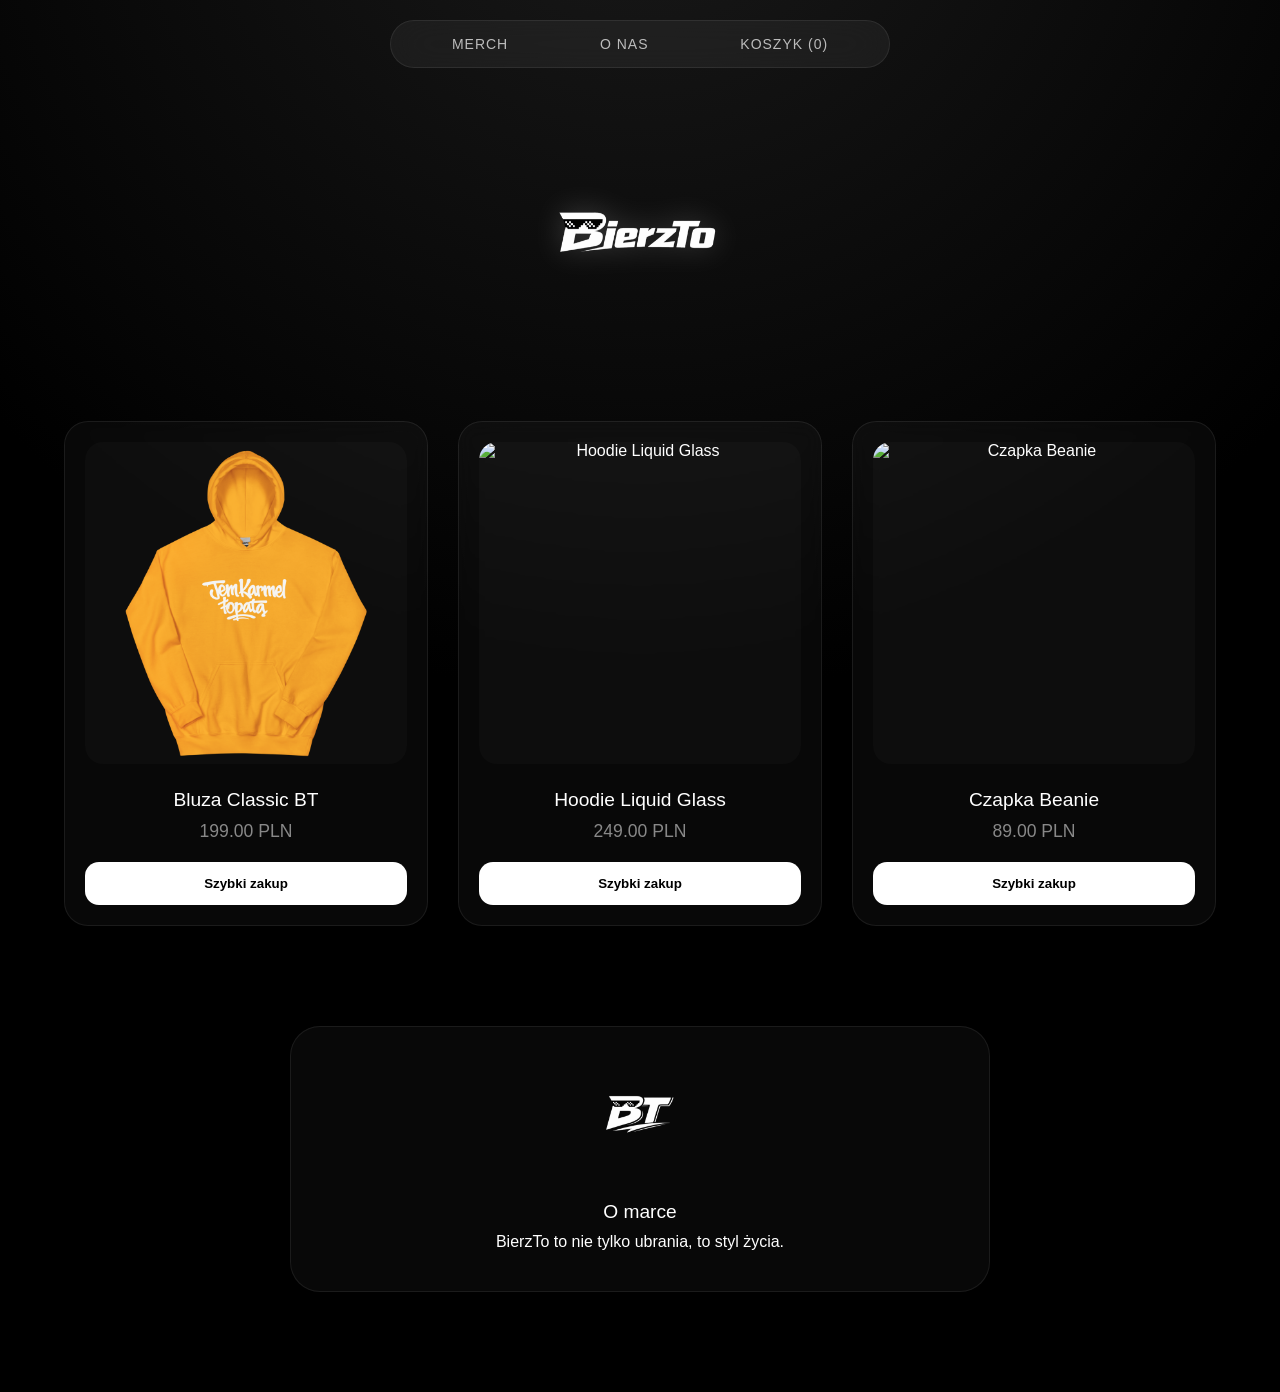
==== commit c8a76daa: "Add files via upload" ====
--- a/index.html
+++ b/index.html
@@ -4,364 +4,9 @@
     <meta charset="UTF-8">
     <meta name="viewport" content="width=device-width, initial-scale=1.0">
     <title>BierzTo Merch | Sklep</title>
-    <style>
-        /* CSS - Liquid Glass Effect */
-        :root {
-            --glass: rgba(255, 255, 255, 0.03);
-            --glass-border: rgba(255, 255, 255, 0.08);
-            --glow: 0 0 20px rgba(255, 255, 255, 0.15);
-            --glass-panel: rgba(20, 20, 20, 0.6);
-        }
-
-        body {
-            background-color: #000;
-            color: white;
-            font-family: -apple-system, BlinkMacSystemFont, "Segoe UI", sans-serif;
-            margin: 0;
-            overflow-x: hidden;
-        }
-
-        .bg-blur {
-            position: fixed;
-            top: 0; left: 0; width: 100%; height: 100%;
-            background: radial-gradient(circle at 50% -20%, #1a1a1a 0%, #000 70%);
-            z-index: -1;
-        }
-
-        /* iOS Style Navigation */
-        nav {
-            position: fixed;
-            top: 20px;
-            left: 50%;
-            transform: translateX(-50%);
-            width: 90%;
-            max-width: 500px;
-            background: rgba(255, 255, 255, 0.05);
-            backdrop-filter: blur(20px);
-            -webkit-backdrop-filter: blur(20px);
-            border: 1px solid var(--glass-border);
-            border-radius: 30px;
-            display: flex;
-            justify-content: space-around;
-            padding: 15px;
-            z-index: 1000;
-        }
-
-        nav a { color: white; text-decoration: none; font-size: 14px; text-transform: uppercase; letter-spacing: 1px; opacity: 0.7; transition: 0.3s; cursor: pointer; }
-        nav a:hover { opacity: 1; text-shadow: 0 0 10px #fff; }
-
-        header {
-            margin-top: 150px;
-            text-align: center;
-        }
-
-        .main-logo {
-            width: 280px;
-            filter: drop-shadow(0 0 15px rgba(255,255,255,0.2));
-            margin-bottom: 20px;
-        }
-
-        /* Grid na 5 produktów */
-        .shop-container {
-            display: grid;
-            grid-template-columns: repeat(auto-fit, minmax(280px, 1fr));
-            gap: 30px;
-            width: 90%;
-            max-width: 1200px;
-            margin: 60px auto;
-        }
-
-        .product-card {
-            background: var(--glass);
-            border: 1px solid var(--glass-border);
-            border-radius: 24px;
-            padding: 20px;
-            text-align: center;
-            backdrop-filter: blur(10px);
-            -webkit-backdrop-filter: blur(10px);
-            transition: 0.4s cubic-bezier(0.175, 0.885, 0.32, 1.275);
-            display: flex;
-            flex-direction: column;
-            justify-content: space-between;
-            cursor: pointer;
-        }
-
-        .product-card:hover {
-            transform: translateY(-10px) scale(1.02);
-            border-color: rgba(255,255,255,0.3);
-            box-shadow: var(--glow);
-        }
-
-        .product-img-container {
-            width: 100%;
-            aspect-ratio: 1/1;
-            background: rgba(255,255,255,0.02);
-            border-radius: 18px;
-            margin-bottom: 15px;
-            overflow: hidden;
-            display: flex;
-            align-items: center;
-            justify-content: center;
-        }
-
-        .product-img-container img {
-            width: 100%;
-            height: 100%;
-            object-fit: cover;
-        }
-
-        h2 { font-size: 1.2rem; margin: 10px 0; font-weight: 500; }
-        .price { font-size: 1.1rem; color: #888; margin-bottom: 20px; }
-
-        .buy-btn {
-            background: #fff;
-            color: #000;
-            border: none;
-            width: 100%;
-            padding: 14px;
-            border-radius: 14px;
-            font-weight: 600;
-            cursor: pointer;
-            transition: 0.3s;
-        }
-
-        .buy-btn:hover {
-            background: #e0e0e0;
-            box-shadow: 0 5px 15px rgba(255,255,255,0.2);
-        }
-
-        .about {
-            max-width: 700px;
-            margin: 100px auto;
-            text-align: center;
-            padding: 40px;
-            background: var(--glass);
-            border-radius: 30px;
-            border: 1px solid var(--glass-border);
-        }
-
-        /* ------------------------------------- */
-        /* PANEL PRODUKTU (MODAL)                */
-        /* ------------------------------------- */
-        .modal-overlay {
-            position: fixed;
-            top: 0; left: 0; width: 100%; height: 100%;
-            background: rgba(0, 0, 0, 0.7);
-            backdrop-filter: blur(15px);
-            -webkit-backdrop-filter: blur(15px);
-            z-index: 2000;
-            display: flex;
-            align-items: center;
-            justify-content: center;
-            opacity: 0;
-            pointer-events: none;
-            transition: opacity 0.3s ease;
-        }
-
-        .modal-overlay.active {
-            opacity: 1;
-            pointer-events: all;
-        }
-
-        .modal-content {
-            background: var(--glass-panel);
-            border: 1px solid var(--glass-border);
-            border-radius: 30px;
-            width: 90%;
-            max-width: 900px;
-            padding: 30px;
-            position: relative;
-            display: flex;
-            gap: 30px;
-            flex-wrap: wrap;
-            transform: translateY(20px);
-            transition: transform 0.3s ease;
-        }
-
-        .modal-overlay.active .modal-content {
-            transform: translateY(0);
-        }
-
-        .close-btn {
-            position: absolute;
-            top: 20px;
-            right: 25px;
-            font-size: 28px;
-            color: #fff;
-            cursor: pointer;
-            opacity: 0.6;
-            transition: 0.3s;
-            z-index: 10;
-        }
-
-        .close-btn:hover { opacity: 1; text-shadow: 0 0 10px #fff; }
-
-        .modal-gallery {
-            flex: 1;
-            min-width: 300px;
-        }
-
-        .main-img-view {
-            width: 100%;
-            aspect-ratio: 1/1;
-            background: rgba(255,255,255,0.02);
-            border-radius: 18px;
-            overflow: hidden;
-            margin-bottom: 15px;
-        }
-
-        .main-img-view img {
-            width: 100%; height: 100%; object-fit: cover;
-        }
-
-        .thumbnail-grid {
-            display: grid;
-            grid-template-columns: repeat(4, 1fr);
-            gap: 10px;
-        }
-
-        .thumbnail-grid img {
-            width: 100%;
-            aspect-ratio: 1/1;
-            object-fit: cover;
-            border-radius: 12px;
-            cursor: pointer;
-            border: 2px solid transparent;
-            transition: 0.2s;
-            background: rgba(255,255,255,0.05);
-        }
-
-        .thumbnail-grid img:hover, .thumbnail-grid img.active-thumb {
-            border-color: #fff;
-            box-shadow: 0 0 10px rgba(255,255,255,0.2);
-        }
-
-        .modal-info {
-            flex: 1;
-            min-width: 300px;
-            display: flex;
-            flex-direction: column;
-            justify-content: center;
-        }
-
-        .modal-info h2 { font-size: 2rem; margin-bottom: 5px; }
-        .modal-info .price { font-size: 1.5rem; color: #aaa; margin-bottom: 20px; }
-        
-        /* Wybór rozmiaru */
-        .size-selector {
-            display: flex;
-            gap: 10px;
-            margin-bottom: 30px;
-        }
-
-        .size-btn {
-            background: transparent;
-            color: #fff;
-            border: 1px solid var(--glass-border);
-            padding: 10px 18px;
-            border-radius: 10px;
-            font-weight: 600;
-            cursor: pointer;
-            transition: 0.3s;
-        }
-
-        .size-btn:hover {
-            border-color: rgba(255,255,255,0.4);
-        }
-
-        .size-btn.active-size {
-            background: #fff;
-            color: #000;
-            border-color: #fff;
-            box-shadow: 0 0 10px rgba(255,255,255,0.2);
-        }
-
-        /* ------------------------------------- */
-        /* KOSZYK (SIDEBAR)                      */
-        /* ------------------------------------- */
-        .cart-sidebar {
-            position: fixed;
-            top: 0; right: -400px;
-            width: 100%; max-width: 400px;
-            height: 100%;
-            background: rgba(10, 10, 10, 0.85);
-            backdrop-filter: blur(25px);
-            -webkit-backdrop-filter: blur(25px);
-            border-left: 1px solid var(--glass-border);
-            z-index: 3000;
-            transition: right 0.4s cubic-bezier(0.175, 0.885, 0.32, 1.275);
-            display: flex;
-            flex-direction: column;
-            padding: 30px 20px;
-            box-sizing: border-box;
-        }
-
-        .cart-sidebar.open {
-            right: 0;
-        }
-
-        .cart-header {
-            display: flex;
-            justify-content: space-between;
-            align-items: center;
-            border-bottom: 1px solid var(--glass-border);
-            padding-bottom: 15px;
-            margin-bottom: 20px;
-        }
-
-        .cart-header h2 { margin: 0; font-size: 1.5rem; }
-
-        .cart-items {
-            flex: 1;
-            overflow-y: auto;
-            display: flex;
-            flex-direction: column;
-            gap: 15px;
-        }
-
-        .cart-item {
-            display: flex;
-            align-items: center;
-            gap: 15px;
-            background: rgba(255,255,255,0.02);
-            padding: 10px;
-            border-radius: 12px;
-            border: 1px solid var(--glass-border);
-        }
-
-        .cart-item img {
-            width: 60px; height: 60px;
-            border-radius: 8px;
-            object-fit: cover;
-        }
-
-        .cart-item-info { flex: 1; }
-        .cart-item-info h4 { margin: 0 0 5px 0; font-size: 1rem; font-weight: 500;}
-        .cart-item-info p { margin: 0; color: #888; font-size: 0.85rem;}
-        
-        .remove-item {
-            color: #ff4d4d;
-            background: none;
-            border: none;
-            font-size: 1.2rem;
-            cursor: pointer;
-        }
-
-        .cart-footer {
-            border-top: 1px solid var(--glass-border);
-            padding-top: 20px;
-            margin-top: 20px;
-        }
-
-        .cart-footer h3 {
-            display: flex;
-            justify-content: space-between;
-            margin: 0 0 20px 0;
-        }
-    </style>
+    <link rel="stylesheet" href="css/style.css">
 </head>
 <body>
-
     <div class="bg-blur"></div>
 
     <nav>
@@ -371,211 +16,44 @@
     </nav>
 
     <header>
-        <img src="logo.png" alt="BierzTo Logo" class="main-logo">
+        <img src="assets/img/logo.png" alt="BierzTo Logo" class="main-logo">
     </header>
 
-    <div class="shop-container" id="merch">
-        
-        <div class="product-card" onclick="openProductModal('Bluza Classic BT', 199.00, 'produkt1.png', 'a')">
-            <div class="product-img-container">
-                <img src="produkt1.png" alt="Produkt 1">
-            </div>
-            <h2>Bluza Classic BT</h2>
-            <div class="price">199.00 PLN</div>
-            <button class="buy-btn" onclick="event.stopPropagation(); addToCart('Bluza Classic BT', 199.00, 'produkt1.png', 'M')">Dodaj do koszyka</button>
-        </div>
-
-        <div class="product-card" onclick="openProductModal('Hoodie Liquid Glass', 249.00, 'produkt2.png', 'b')">
-            <div class="product-img-container">
-                <img src="produkt2.png" alt="Produkt 2">
-            </div>
-            <h2>Hoodie Liquid Glass</h2>
-            <div class="price">249.00 PLN</div>
-            <button class="buy-btn" onclick="event.stopPropagation(); addToCart('Hoodie Liquid Glass', 249.00, 'produkt2.png', 'M')">Dodaj do koszyka</button>
-        </div>
-
-        <div class="product-card" onclick="openProductModal('T-shirt Oversize', 129.00, 'produkt3.png', 'c')">
-            <div class="product-img-container">
-                <img src="produkt3.png" alt="Produkt 3">
-            </div>
-            <h2>T-shirt Oversize</h2>
-            <div class="price">129.00 PLN</div>
-            <button class="buy-btn" onclick="event.stopPropagation(); addToCart('T-shirt Oversize', 129.00, 'produkt3.png', 'M')">Dodaj do koszyka</button>
-        </div>
-
-        <div class="product-card" onclick="openProductModal('Czapka Beanie BT', 89.00, 'produkt4.png', 'd')">
-            <div class="product-img-container">
-                <img src="produkt4.png" alt="Produkt 4">
-            </div>
-            <h2>Czapka Beanie BT</h2>
-            <div class="price">89.00 PLN</div>
-            <button class="buy-btn" onclick="event.stopPropagation(); addToCart('Czapka Beanie BT', 89.00, 'produkt4.png', 'Uniw.')">Dodaj do koszyka</button>
-        </div>
-
-        <div class="product-card" onclick="openProductModal('Akcesorium Limited', 59.00, 'produkt5.png', 'e')">
-            <div class="product-img-container">
-                <img src="produkt5.png" alt="Produkt 5">
-            </div>
-            <h2>Akcesorium Limited</h2>
-            <div class="price">59.00 PLN</div>
-            <button class="buy-btn" onclick="event.stopPropagation(); addToCart('Akcesorium Limited', 59.00, 'produkt5.png', 'Uniw.')">Dodaj do koszyka</button>
-        </div>
-
-    </div>
+    <div class="shop-container" id="merch-grid"></div>
 
     <div class="about" id="about">
-        <img src="banner.png" alt="Banner" style="width: 150px; margin-bottom: 20px;">
+        <img src="assets/img/banner.png" alt="Banner" style="width: 150px; margin-bottom: 20px;">
         <h2>O marce</h2>
-        <p>BierzTo to nie tylko ubrania, to styl życia. Nasz merch to limitowane dropy dla tych, którzy wiedzą co dobre.</p>
+        <p>BierzTo to nie tylko ubrania, to styl życia.</p>
     </div>
 
     <div id="product-modal" class="modal-overlay" onclick="closeProductModal(event)">
         <div class="modal-content" onclick="event.stopPropagation()">
             <span class="close-btn" onclick="closeProductModal()">&times;</span>
-            
             <div class="modal-gallery">
-                <div class="main-img-view">
-                    <img id="modal-main-img" src="" alt="Main Product Image">
-                </div>
-                <div class="thumbnail-grid" id="modal-thumbnails">
-                    </div>
+                <div class="main-img-view"><img id="modal-main-img" src="" alt=""></div>
+                <div class="thumbnail-grid" id="modal-thumbnails"></div>
             </div>
-
             <div class="modal-info">
-                <h2 id="modal-title">Nazwa Produktu</h2>
-                <div class="price" id="modal-price">0.00 PLN</div>
-                
-                <p style="margin: 0 0 10px 0; color: #aaa; font-size: 0.9rem;">Wybierz rozmiar:</p>
-                <div class="size-selector" id="modal-sizes">
-                    <button class="size-btn" onclick="selectSize('S')">S</button>
-                    <button class="size-btn active-size" onclick="selectSize('M')">M</button>
-                    <button class="size-btn" onclick="selectSize('L')">L</button>
-                    <button class="size-btn" onclick="selectSize('XL')">XL</button>
-                </div>
-
+                <h2 id="modal-title"></h2>
+                <div class="price" id="modal-price"></div>
+                <p style="margin-bottom:10px; color:#aaa;">Wybierz rozmiar:</p>
+                <div class="size-selector" id="modal-sizes"></div>
                 <button class="buy-btn" id="modal-buy-btn">Dodaj do koszyka</button>
             </div>
         </div>
     </div>
 
     <div id="cart-sidebar" class="cart-sidebar">
-        <div class="cart-header">
-            <h2>Twój Koszyk</h2>
-            <span class="close-btn" style="position: static;" onclick="toggleCart()">&times;</span>
-        </div>
-        <div id="cart-items" class="cart-items">
-            </div>
+        <div class="cart-header"><h2>Twój Koszyk</h2><span onclick="toggleCart()" style="cursor:pointer; font-size:24px;">&times;</span></div>
+        <div id="cart-items" class="cart-items"></div>
         <div class="cart-footer">
             <h3>Suma: <span id="cart-total">0.00</span> PLN</h3>
             <button class="buy-btn">Przejdź do płatności</button>
         </div>
     </div>
 
-    <script>
-        let currentSelectedSize = 'M'; // Domyślny rozmiar w modalu
-
-        // --- LOGIKA MODALA PRODUKTU ---
-        function openProductModal(title, price, mainImg, letter) {
-            const modal = document.getElementById('product-modal');
-            
-            document.getElementById('modal-title').innerText = title;
-            document.getElementById('modal-price').innerText = price.toFixed(2) + ' PLN';
-            document.getElementById('modal-main-img').src = mainImg;
-
-            // Domyślny reset rozmiaru na 'M' po otwarciu nowego produktu
-            selectSize('M'); 
-
-            // Ustawienie akcji dla przycisku "Dodaj"
-            document.getElementById('modal-buy-btn').onclick = function() {
-                addToCart(title, price, mainImg, currentSelectedSize);
-                closeProductModal(); 
-                toggleCart();        
-            };
-
-            // Generowanie 4 miniaturek
-            let thumbsHTML = '';
-            for(let i = 1; i <= 4; i++) {
-                let thumbSrc = `podglad-${letter}${i}.png`;
-                let activeClass = i === 1 ? 'active-thumb' : ''; 
-                thumbsHTML += `<img src="${thumbSrc}" class="thumb-img ${activeClass}" onclick="changeMainImg(this, '${thumbSrc}')">`;
-            }
-            document.getElementById('modal-thumbnails').innerHTML = thumbsHTML;
-
-            // Pokazanie modala
-            modal.classList.add('active');
-        }
-
-        function closeProductModal(e) {
-            if(!e || e.target.id === 'product-modal' || e.type === 'click') {
-                document.getElementById('product-modal').classList.remove('active');
-            }
-        }
-
-        function changeMainImg(element, src) {
-            document.getElementById('modal-main-img').src = src;
-            const thumbs = document.querySelectorAll('.thumb-img');
-            thumbs.forEach(t => t.classList.remove('active-thumb'));
-            element.classList.add('active-thumb');
-        }
-
-        // --- LOGIKA WYBORU ROZMIARU ---
-        function selectSize(size) {
-            currentSelectedSize = size;
-            const buttons = document.querySelectorAll('.size-btn');
-            buttons.forEach(btn => btn.classList.remove('active-size'));
-            
-            // Dodanie klasy 'active-size' do klikniętego przycisku
-            event.target.classList.add('active-size');
-        }
-
-        // --- LOGIKA KOSZYKA ---
-        let cart = [];
-
-        function toggleCart() {
-            document.getElementById('cart-sidebar').classList.toggle('open');
-        }
-
-        function addToCart(title, price, img, size) {
-            cart.push({ title, price, img, size });
-            updateCartUI();
-        }
-
-        function removeFromCart(index) {
-            cart.splice(index, 1);
-            updateCartUI();
-        }
-
-        function updateCartUI() {
-            const cartItemsContainer = document.getElementById('cart-items');
-            const cartTotal = document.getElementById('cart-total');
-            const cartCount = document.getElementById('cart-count');
-
-            cartCount.innerText = cart.length;
-
-            let itemsHTML = '';
-            let total = 0;
-
-            cart.forEach((item, index) => {
-                total += item.price;
-                itemsHTML += `
-                    <div class="cart-item">
-                        <img src="${item.img}" alt="${item.title}">
-                        <div class="cart-item-info">
-                            <h4>${item.title}</h4>
-                            <p>${item.price.toFixed(2)} PLN | Rozmiar: <strong>${item.size}</strong></p>
-                        </div>
-                        <button class="remove-item" onclick="removeFromCart(${index})">×</button>
-                    </div>
-                `;
-            });
-
-            if(cart.length === 0) {
-                itemsHTML = '<p style="text-align:center; color:#888;">Twój koszyk jest pusty.</p>';
-            }
-
-            cartItemsContainer.innerHTML = itemsHTML;
-            cartTotal.innerText = total.toFixed(2);
-        }
-    </script>
+    <script src="js/products.js"></script>
+    <script src="js/script.js"></script>
 </body>
-</html>
+</html>
--- a/css/style.css
+++ b/css/style.css
@@ -0,0 +1,325 @@
+/* --- RESET I PODSTAWY --- */
+* {
+    margin: 0;
+    padding: 0;
+    box-sizing: border-box;
+    -webkit-tap-highlight-color: transparent; /* Brak niebieskiego tła przy klikaniu na tel. */
+}
+
+:root {
+    --glass: rgba(255, 255, 255, 0.03);
+    --glass-border: rgba(255, 255, 255, 0.08);
+    --glow: 0 0 20px rgba(255, 255, 255, 0.15);
+    --glass-panel: rgba(20, 20, 20, 0.6);
+}
+
+body {
+    background-color: #000;
+    color: white;
+    font-family: -apple-system, BlinkMacSystemFont, "Segoe UI", Roboto, sans-serif;
+    overflow-x: hidden;
+}
+
+/* --- TŁO --- */
+.bg-blur {
+    position: fixed;
+    top: 0; left: 0; width: 100%; height: 100%;
+    background: radial-gradient(circle at 50% -20%, #1a1a1a 0%, #000 70%);
+    z-index: -1;
+}
+
+/* --- NAWIGACJA --- */
+nav {
+    position: fixed;
+    top: 20px;
+    left: 50%;
+    transform: translateX(-50%);
+    width: 90%;
+    max-width: 500px;
+    background: rgba(255, 255, 255, 0.05);
+    backdrop-filter: blur(20px);
+    -webkit-backdrop-filter: blur(20px);
+    border: 1px solid var(--glass-border);
+    border-radius: 30px;
+    display: flex;
+    justify-content: space-around;
+    padding: 15px;
+    z-index: 1000;
+}
+
+nav a {
+    color: white;
+    text-decoration: none;
+    font-size: 14px;
+    text-transform: uppercase;
+    letter-spacing: 1px;
+    opacity: 0.7;
+    transition: 0.3s;
+    cursor: pointer;
+}
+
+nav a:hover {
+    opacity: 1;
+    text-shadow: 0 0 10px #fff;
+}
+
+/* --- NAGŁÓWEK --- */
+header {
+    margin-top: 150px;
+    text-align: center;
+}
+
+.main-logo {
+    width: 280px;
+    filter: drop-shadow(0 0 15px rgba(255,255,255,0.2));
+    margin-bottom: 20px;
+}
+
+/* --- GRID PRODUKTÓW --- */
+.shop-container {
+    display: grid;
+    grid-template-columns: repeat(auto-fit, minmax(280px, 1fr));
+    gap: 30px;
+    width: 90%;
+    max-width: 1200px;
+    margin: 60px auto;
+}
+
+.product-card {
+    background: var(--glass);
+    border: 1px solid var(--glass-border);
+    border-radius: 24px;
+    padding: 20px;
+    text-align: center;
+    backdrop-filter: blur(10px);
+    -webkit-backdrop-filter: blur(10px);
+    transition: 0.4s cubic-bezier(0.175, 0.885, 0.32, 1.275);
+    display: flex;
+    flex-direction: column;
+    justify-content: space-between;
+    cursor: pointer;
+}
+
+.product-card:hover {
+    transform: translateY(-10px) scale(1.02);
+    border-color: rgba(255,255,255,0.3);
+    box-shadow: var(--glow);
+}
+
+.product-img-container {
+    width: 100%;
+    aspect-ratio: 1/1;
+    background: rgba(255,255,255,0.02);
+    border-radius: 18px;
+    margin-bottom: 15px;
+    overflow: hidden;
+    display: flex;
+    align-items: center;
+    justify-content: center;
+}
+
+.product-img-container img {
+    width: 100%;
+    height: 100%;
+    object-fit: cover;
+}
+
+h2 { font-size: 1.2rem; margin: 10px 0; font-weight: 500; }
+.price { font-size: 1.1rem; color: #888; margin-bottom: 20px; }
+
+/* --- PRZYCISKI --- */
+.buy-btn {
+    background: #fff;
+    color: #000;
+    border: none;
+    width: 100%;
+    padding: 14px;
+    border-radius: 14px;
+    font-weight: 600;
+    cursor: pointer;
+    transition: 0.3s;
+}
+
+.buy-btn:hover {
+    background: #e0e0e0;
+    box-shadow: 0 5px 15px rgba(255,255,255,0.2);
+}
+
+/* --- MODAL (PODGLĄD PRODUKTU) --- */
+.modal-overlay {
+    position: fixed;
+    top: 0; left: 0; width: 100%; height: 100%;
+    background: rgba(0, 0, 0, 0.7);
+    backdrop-filter: blur(15px);
+    -webkit-backdrop-filter: blur(15px);
+    z-index: 2000;
+    display: flex;
+    align-items: center;
+    justify-content: center;
+    opacity: 0;
+    pointer-events: none;
+    transition: opacity 0.3s ease;
+}
+
+.modal-overlay.active {
+    opacity: 1;
+    pointer-events: all;
+}
+
+.modal-content {
+    background: var(--glass-panel);
+    border: 1px solid var(--glass-border);
+    border-radius: 30px;
+    width: 90%;
+    max-width: 900px;
+    padding: 30px;
+    position: relative;
+    display: flex;
+    gap: 30px;
+    flex-wrap: wrap;
+    transform: translateY(20px);
+    transition: transform 0.3s ease;
+}
+
+.modal-overlay.active .modal-content {
+    transform: translateY(0);
+}
+
+.close-btn {
+    position: absolute;
+    top: 20px;
+    right: 25px;
+    font-size: 28px;
+    color: #fff;
+    cursor: pointer;
+    opacity: 0.6;
+    transition: 0.3s;
+    z-index: 10;
+}
+
+.close-btn:hover { opacity: 1; text-shadow: 0 0 10px #fff; }
+
+.modal-gallery { flex: 1; min-width: 300px; }
+.main-img-view {
+    width: 100%;
+    aspect-ratio: 1/1;
+    background: rgba(255,255,255,0.02);
+    border-radius: 18px;
+    overflow: hidden;
+    margin-bottom: 15px;
+}
+.main-img-view img { width: 100%; height: 100%; object-fit: cover; }
+
+.thumbnail-grid {
+    display: grid;
+    grid-template-columns: repeat(4, 1fr);
+    gap: 10px;
+}
+
+.thumbnail-grid img {
+    width: 100%;
+    aspect-ratio: 1/1;
+    object-fit: cover;
+    border-radius: 12px;
+    cursor: pointer;
+    border: 2px solid transparent;
+    transition: 0.2s;
+    background: rgba(255,255,255,0.05);
+}
+
+.thumbnail-grid img:hover, .thumbnail-grid img.active-thumb {
+    border-color: #fff;
+    box-shadow: 0 0 10px rgba(255,255,255,0.2);
+}
+
+.modal-info {
+    flex: 1;
+    min-width: 300px;
+    display: flex;
+    flex-direction: column;
+    justify-content: center;
+}
+
+.size-selector { display: flex; gap: 10px; margin-bottom: 30px; }
+.size-btn {
+    background: transparent;
+    color: #fff;
+    border: 1px solid var(--glass-border);
+    padding: 10px 18px;
+    border-radius: 10px;
+    font-weight: 600;
+    cursor: pointer;
+    transition: 0.3s;
+}
+
+.size-btn.active-size {
+    background: #fff;
+    color: #000;
+    border-color: #fff;
+}
+
+/* --- KOSZYK --- */
+.cart-sidebar {
+    position: fixed;
+    top: 0; right: -400px;
+    width: 100%; max-width: 400px;
+    height: 100%;
+    background: rgba(10, 10, 10, 0.85);
+    backdrop-filter: blur(25px);
+    -webkit-backdrop-filter: blur(25px);
+    border-left: 1px solid var(--glass-border);
+    z-index: 3000;
+    transition: right 0.4s cubic-bezier(0.175, 0.885, 0.32, 1.275);
+    display: flex;
+    flex-direction: column;
+    padding: 30px 20px;
+}
+
+.cart-sidebar.open { right: 0; }
+
+.cart-header {
+    display: flex;
+    justify-content: space-between;
+    align-items: center;
+    border-bottom: 1px solid var(--glass-border);
+    padding-bottom: 15px;
+    margin-bottom: 20px;
+}
+
+.cart-items {
+    flex: 1;
+    overflow-y: auto;
+    display: flex;
+    flex-direction: column;
+    gap: 15px;
+}
+
+.cart-item {
+    display: flex;
+    align-items: center;
+    gap: 15px;
+    background: rgba(255,255,255,0.02);
+    padding: 10px;
+    border-radius: 12px;
+    border: 1px solid var(--glass-border);
+}
+
+.cart-item img { width: 60px; height: 60px; border-radius: 8px; object-fit: cover; }
+.remove-item { color: #ff4d4d; background: none; border: none; font-size: 1.5rem; cursor: pointer; }
+
+.cart-footer {
+    border-top: 1px solid var(--glass-border);
+    padding-top: 20px;
+    margin-top: 20px;
+}
+
+/* --- O NAS --- */
+.about {
+    max-width: 700px;
+    margin: 100px auto;
+    text-align: center;
+    padding: 40px;
+    background: var(--glass);
+    border-radius: 30px;
+    border: 1px solid var(--glass-border);
+}
